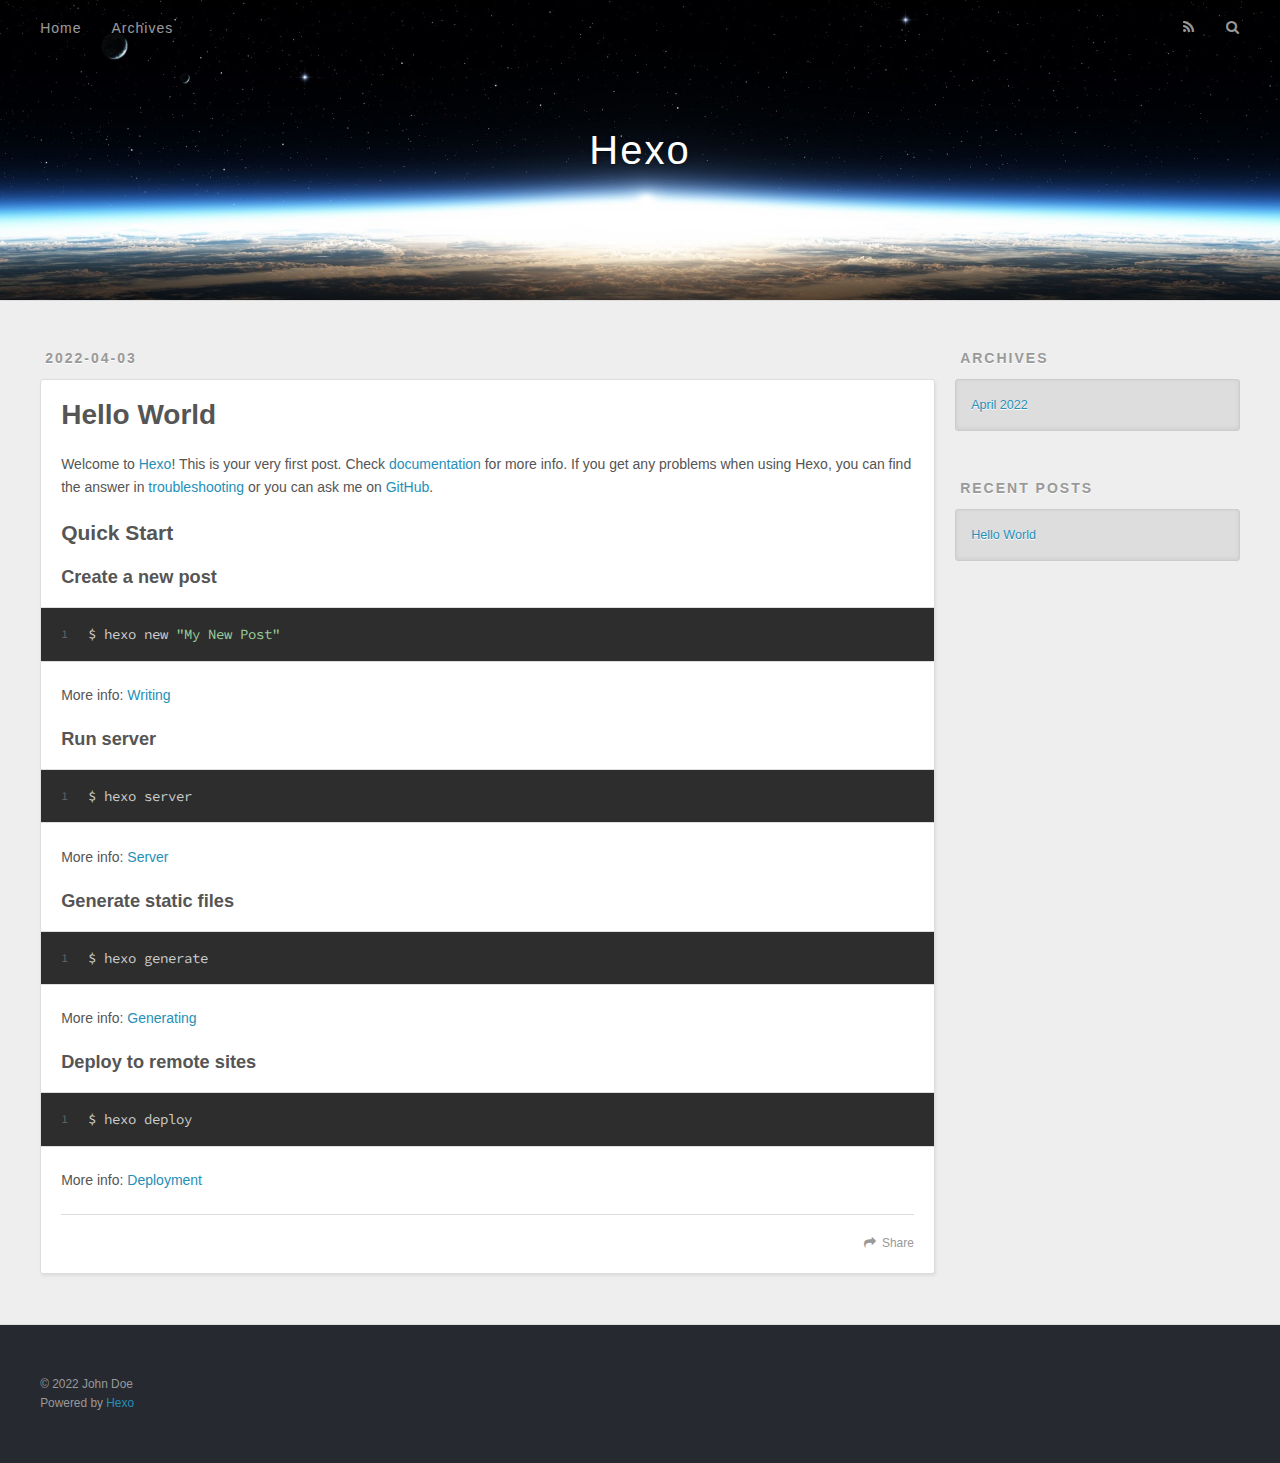
==== index.html @ bb1a07df "Site updated: 2022-04-03 10:36:34" ====
<!DOCTYPE html>
<html>
<head>
  <meta charset="utf-8">
  

  
  <title>Hexo</title>
  <meta name="viewport" content="width=device-width, initial-scale=1, maximum-scale=1">
  <meta property="og:type" content="website">
<meta property="og:title" content="Hexo">
<meta property="og:url" content="http://example.com/index.html">
<meta property="og:site_name" content="Hexo">
<meta property="og:locale" content="en_US">
<meta property="article:author" content="John Doe">
<meta name="twitter:card" content="summary">
  
    <link rel="alternate" href="/atom.xml" title="Hexo" type="application/atom+xml">
  
  
    <link rel="icon" href="/favicon.png">
  
  
    <link href="//fonts.googleapis.com/css?family=Source+Code+Pro" rel="stylesheet" type="text/css">
  
  
<link rel="stylesheet" href="/css/style.css">

<meta name="generator" content="Hexo 5.4.1"></head>

<body>
  <div id="container">
    <div id="wrap">
      <header id="header">
  <div id="banner"></div>
  <div id="header-outer" class="outer">
    <div id="header-title" class="inner">
      <h1 id="logo-wrap">
        <a href="/" id="logo">Hexo</a>
      </h1>
      
    </div>
    <div id="header-inner" class="inner">
      <nav id="main-nav">
        <a id="main-nav-toggle" class="nav-icon"></a>
        
          <a class="main-nav-link" href="/">Home</a>
        
          <a class="main-nav-link" href="/archives">Archives</a>
        
      </nav>
      <nav id="sub-nav">
        
          <a id="nav-rss-link" class="nav-icon" href="/atom.xml" title="RSS Feed"></a>
        
        <a id="nav-search-btn" class="nav-icon" title="Search"></a>
      </nav>
      <div id="search-form-wrap">
        <form action="//google.com/search" method="get" accept-charset="UTF-8" class="search-form"><input type="search" name="q" class="search-form-input" placeholder="Search"><button type="submit" class="search-form-submit">&#xF002;</button><input type="hidden" name="sitesearch" value="http://example.com"></form>
      </div>
    </div>
  </div>
</header>
      <div class="outer">
        <section id="main">
  
    <article id="post-hello-world" class="article article-type-post" itemscope itemprop="blogPost">
  <div class="article-meta">
    <a href="/2022/04/03/hello-world/" class="article-date">
  <time datetime="2022-04-03T02:11:01.741Z" itemprop="datePublished">2022-04-03</time>
</a>
    
  </div>
  <div class="article-inner">
    
    
      <header class="article-header">
        
  
    <h1 itemprop="name">
      <a class="article-title" href="/2022/04/03/hello-world/">Hello World</a>
    </h1>
  

      </header>
    
    <div class="article-entry" itemprop="articleBody">
      
        <p>Welcome to <a target="_blank" rel="noopener" href="https://hexo.io/">Hexo</a>! This is your very first post. Check <a target="_blank" rel="noopener" href="https://hexo.io/docs/">documentation</a> for more info. If you get any problems when using Hexo, you can find the answer in <a target="_blank" rel="noopener" href="https://hexo.io/docs/troubleshooting.html">troubleshooting</a> or you can ask me on <a target="_blank" rel="noopener" href="https://github.com/hexojs/hexo/issues">GitHub</a>.</p>
<h2 id="Quick-Start"><a href="#Quick-Start" class="headerlink" title="Quick Start"></a>Quick Start</h2><h3 id="Create-a-new-post"><a href="#Create-a-new-post" class="headerlink" title="Create a new post"></a>Create a new post</h3><figure class="highlight bash"><table><tr><td class="gutter"><pre><span class="line">1</span><br></pre></td><td class="code"><pre><span class="line">$ hexo new <span class="string">&quot;My New Post&quot;</span></span><br></pre></td></tr></table></figure>

<p>More info: <a target="_blank" rel="noopener" href="https://hexo.io/docs/writing.html">Writing</a></p>
<h3 id="Run-server"><a href="#Run-server" class="headerlink" title="Run server"></a>Run server</h3><figure class="highlight bash"><table><tr><td class="gutter"><pre><span class="line">1</span><br></pre></td><td class="code"><pre><span class="line">$ hexo server</span><br></pre></td></tr></table></figure>

<p>More info: <a target="_blank" rel="noopener" href="https://hexo.io/docs/server.html">Server</a></p>
<h3 id="Generate-static-files"><a href="#Generate-static-files" class="headerlink" title="Generate static files"></a>Generate static files</h3><figure class="highlight bash"><table><tr><td class="gutter"><pre><span class="line">1</span><br></pre></td><td class="code"><pre><span class="line">$ hexo generate</span><br></pre></td></tr></table></figure>

<p>More info: <a target="_blank" rel="noopener" href="https://hexo.io/docs/generating.html">Generating</a></p>
<h3 id="Deploy-to-remote-sites"><a href="#Deploy-to-remote-sites" class="headerlink" title="Deploy to remote sites"></a>Deploy to remote sites</h3><figure class="highlight bash"><table><tr><td class="gutter"><pre><span class="line">1</span><br></pre></td><td class="code"><pre><span class="line">$ hexo deploy</span><br></pre></td></tr></table></figure>

<p>More info: <a target="_blank" rel="noopener" href="https://hexo.io/docs/one-command-deployment.html">Deployment</a></p>

      
    </div>
    <footer class="article-footer">
      <a data-url="http://example.com/2022/04/03/hello-world/" data-id="cl1io9vym0000lwvn9120akyz" class="article-share-link">Share</a>
      
      
    </footer>
  </div>
  
</article>


  


</section>
        
          <aside id="sidebar">
  
    

  
    

  
    
  
    
  <div class="widget-wrap">
    <h3 class="widget-title">Archives</h3>
    <div class="widget">
      <ul class="archive-list"><li class="archive-list-item"><a class="archive-list-link" href="/archives/2022/04/">April 2022</a></li></ul>
    </div>
  </div>


  
    
  <div class="widget-wrap">
    <h3 class="widget-title">Recent Posts</h3>
    <div class="widget">
      <ul>
        
          <li>
            <a href="/2022/04/03/hello-world/">Hello World</a>
          </li>
        
      </ul>
    </div>
  </div>

  
</aside>
        
      </div>
      <footer id="footer">
  
  <div class="outer">
    <div id="footer-info" class="inner">
      &copy; 2022 John Doe<br>
      Powered by <a href="http://hexo.io/" target="_blank">Hexo</a>
    </div>
  </div>
</footer>
    </div>
    <nav id="mobile-nav">
  
    <a href="/" class="mobile-nav-link">Home</a>
  
    <a href="/archives" class="mobile-nav-link">Archives</a>
  
</nav>
    

<script src="//ajax.googleapis.com/ajax/libs/jquery/2.0.3/jquery.min.js"></script>


  
<link rel="stylesheet" href="/fancybox/jquery.fancybox.css">

  
<script src="/fancybox/jquery.fancybox.pack.js"></script>




<script src="/js/script.js"></script>




  </div>
</body>
</html>
---- css/style.css ----
body {
  width: 100%;
}
body:before,
body:after {
  content: "";
  display: table;
}
body:after {
  clear: both;
}
html,
body,
div,
span,
applet,
object,
iframe,
h1,
h2,
h3,
h4,
h5,
h6,
p,
blockquote,
pre,
a,
abbr,
acronym,
address,
big,
cite,
code,
del,
dfn,
em,
img,
ins,
kbd,
q,
s,
samp,
small,
strike,
strong,
sub,
sup,
tt,
var,
dl,
dt,
dd,
ol,
ul,
li,
fieldset,
form,
label,
legend,
table,
caption,
tbody,
tfoot,
thead,
tr,
th,
td {
  margin: 0;
  padding: 0;
  border: 0;
  outline: 0;
  font-weight: inherit;
  font-style: inherit;
  font-family: inherit;
  font-size: 100%;
  vertical-align: baseline;
}
body {
  line-height: 1;
  color: #000;
  background: #fff;
}
ol,
ul {
  list-style: none;
}
table {
  border-collapse: separate;
  border-spacing: 0;
  vertical-align: middle;
}
caption,
th,
td {
  text-align: left;
  font-weight: normal;
  vertical-align: middle;
}
a img {
  border: none;
}
input,
button {
  margin: 0;
  padding: 0;
}
input::-moz-focus-inner,
button::-moz-focus-inner {
  border: 0;
  padding: 0;
}
@font-face {
  font-family: FontAwesome;
  font-style: normal;
  font-weight: normal;
  src: url("fonts/fontawesome-webfont.eot?v=#4.0.3");
  src: url("fonts/fontawesome-webfont.eot?#iefix&v=#4.0.3") format("embedded-opentype"), url("fonts/fontawesome-webfont.woff?v=#4.0.3") format("woff"), url("fonts/fontawesome-webfont.ttf?v=#4.0.3") format("truetype"), url("fonts/fontawesome-webfont.svg#fontawesomeregular?v=#4.0.3") format("svg");
}
html,
body,
#container {
  height: 100%;
}
body {
  background: #eee;
  font: 14px -apple-system, BlinkMacSystemFont, "Segoe UI", "Roboto", "Oxygen", "Ubuntu", "Cantarell", "Fira Sans", "Droid Sans", "Helvetica Neue", sans-serif;
  -webkit-text-size-adjust: 100%;
}
.outer {
  max-width: 1220px;
  margin: 0 auto;
  padding: 0 20px;
}
.outer:before,
.outer:after {
  content: "";
  display: table;
}
.outer:after {
  clear: both;
}
.inner {
  display: inline;
  float: left;
  width: 98.33333333333333%;
  margin: 0 0.833333333333333%;
}
.left,
.alignleft {
  float: left;
}
.right,
.alignright {
  float: right;
}
.clear {
  clear: both;
}
#container {
  position: relative;
}
.mobile-nav-on {
  overflow: hidden;
}
#wrap {
  height: 100%;
  width: 100%;
  position: absolute;
  top: 0;
  left: 0;
  -webkit-transition: 0.2s ease-out;
  -moz-transition: 0.2s ease-out;
  -ms-transition: 0.2s ease-out;
  transition: 0.2s ease-out;
  z-index: 1;
  background: #eee;
}
.mobile-nav-on #wrap {
  left: 280px;
}
@media screen and (min-width: 768px) {
  #main {
    display: inline;
    float: left;
    width: 73.33333333333333%;
    margin: 0 0.833333333333333%;
  }
}
.article-date,
.article-category-link,
.archive-year,
.widget-title {
  text-decoration: none;
  text-transform: uppercase;
  letter-spacing: 2px;
  color: #999;
  margin-bottom: 1em;
  margin-left: 5px;
  line-height: 1em;
  text-shadow: 0 1px #fff;
  font-weight: bold;
}
.article-inner,
.archive-article-inner {
  background: #fff;
  -webkit-box-shadow: 1px 2px 3px #ddd;
  box-shadow: 1px 2px 3px #ddd;
  border: 1px solid #ddd;
  border-radius: 3px;
}
.article-entry h1,
.widget h1 {
  font-size: 2em;
}
.article-entry h2,
.widget h2 {
  font-size: 1.5em;
}
.article-entry h3,
.widget h3 {
  font-size: 1.3em;
}
.article-entry h4,
.widget h4 {
  font-size: 1.2em;
}
.article-entry h5,
.widget h5 {
  font-size: 1em;
}
.article-entry h6,
.widget h6 {
  font-size: 1em;
  color: #999;
}
.article-entry hr,
.widget hr {
  border: 1px dashed #ddd;
}
.article-entry strong,
.widget strong {
  font-weight: bold;
}
.article-entry em,
.widget em,
.article-entry cite,
.widget cite {
  font-style: italic;
}
.article-entry sup,
.widget sup,
.article-entry sub,
.widget sub {
  font-size: 0.75em;
  line-height: 0;
  position: relative;
  vertical-align: baseline;
}
.article-entry sup,
.widget sup {
  top: -0.5em;
}
.article-entry sub,
.widget sub {
  bottom: -0.2em;
}
.article-entry small,
.widget small {
  font-size: 0.85em;
}
.article-entry acronym,
.widget acronym,
.article-entry abbr,
.widget abbr {
  border-bottom: 1px dotted;
}
.article-entry ul,
.widget ul,
.article-entry ol,
.widget ol,
.article-entry dl,
.widget dl {
  margin: 0 20px;
  line-height: 1.6em;
}
.article-entry ul ul,
.widget ul ul,
.article-entry ol ul,
.widget ol ul,
.article-entry ul ol,
.widget ul ol,
.article-entry ol ol,
.widget ol ol {
  margin-top: 0;
  margin-bottom: 0;
}
.article-entry ul,
.widget ul {
  list-style: disc;
}
.article-entry ol,
.widget ol {
  list-style: decimal;
}
.article-entry dt,
.widget dt {
  font-weight: bold;
}
#header {
  height: 300px;
  position: relative;
  border-bottom: 1px solid #ddd;
}
#header:before,
#header:after {
  content: "";
  position: absolute;
  left: 0;
  right: 0;
  height: 40px;
}
#header:before {
  top: 0;
  background: -webkit-linear-gradient(rgba(0,0,0,0.2), transparent);
  background: -moz-linear-gradient(rgba(0,0,0,0.2), transparent);
  background: -ms-linear-gradient(rgba(0,0,0,0.2), transparent);
  background: linear-gradient(rgba(0,0,0,0.2), transparent);
}
#header:after {
  bottom: 0;
  background: -webkit-linear-gradient(transparent, rgba(0,0,0,0.2));
  background: -moz-linear-gradient(transparent, rgba(0,0,0,0.2));
  background: -ms-linear-gradient(transparent, rgba(0,0,0,0.2));
  background: linear-gradient(transparent, rgba(0,0,0,0.2));
}
#header-outer {
  height: 100%;
  position: relative;
}
#header-inner {
  position: relative;
  overflow: hidden;
}
#banner {
  position: absolute;
  top: 0;
  left: 0;
  width: 100%;
  height: 100%;
  background: url("images/banner.jpg") center #000;
  -webkit-background-size: cover;
  -moz-background-size: cover;
  background-size: cover;
  z-index: -1;
}
#header-title {
  text-align: center;
  height: 40px;
  position: absolute;
  top: 50%;
  left: 0;
  margin-top: -20px;
}
#logo,
#subtitle {
  text-decoration: none;
  color: #fff;
  font-weight: 300;
  text-shadow: 0 1px 4px rgba(0,0,0,0.3);
}
#logo {
  font-size: 40px;
  line-height: 40px;
  letter-spacing: 2px;
}
#subtitle {
  font-size: 16px;
  line-height: 16px;
  letter-spacing: 1px;
}
#subtitle-wrap {
  margin-top: 16px;
}
#main-nav {
  float: left;
  margin-left: -15px;
}
.nav-icon,
.main-nav-link {
  float: left;
  color: #fff;
  opacity: 0.6;
  text-decoration: none;
  text-shadow: 0 1px rgba(0,0,0,0.2);
  -webkit-transition: opacity 0.2s;
  -moz-transition: opacity 0.2s;
  -ms-transition: opacity 0.2s;
  transition: opacity 0.2s;
  display: block;
  padding: 20px 15px;
}
.nav-icon:hover,
.main-nav-link:hover {
  opacity: 1;
}
.nav-icon {
  font-family: FontAwesome;
  text-align: center;
  font-size: 14px;
  width: 14px;
  height: 14px;
  padding: 20px 15px;
  position: relative;
  cursor: pointer;
}
.main-nav-link {
  font-weight: 300;
  letter-spacing: 1px;
}
@media screen and (max-width: 479px) {
  .main-nav-link {
    display: none;
  }
}
#main-nav-toggle {
  display: none;
}
#main-nav-toggle:before {
  content: "\f0c9";
}
@media screen and (max-width: 479px) {
  #main-nav-toggle {
    display: block;
  }
}
#sub-nav {
  float: right;
  margin-right: -15px;
}
#nav-rss-link:before {
  content: "\f09e";
}
#nav-search-btn:before {
  content: "\f002";
}
#search-form-wrap {
  position: absolute;
  top: 15px;
  width: 150px;
  height: 30px;
  right: -150px;
  opacity: 0;
  -webkit-transition: 0.2s ease-out;
  -moz-transition: 0.2s ease-out;
  -ms-transition: 0.2s ease-out;
  transition: 0.2s ease-out;
}
#search-form-wrap.on {
  opacity: 1;
  right: 0;
}
@media screen and (max-width: 479px) {
  #search-form-wrap {
    width: 100%;
    right: -100%;
  }
}
.search-form {
  position: absolute;
  top: 0;
  left: 0;
  right: 0;
  background: #fff;
  padding: 5px 15px;
  border-radius: 15px;
  -webkit-box-shadow: 0 0 10px rgba(0,0,0,0.3);
  box-shadow: 0 0 10px rgba(0,0,0,0.3);
}
.search-form-input {
  border: none;
  background: none;
  color: #555;
  width: 100%;
  font: 13px -apple-system, BlinkMacSystemFont, "Segoe UI", "Roboto", "Oxygen", "Ubuntu", "Cantarell", "Fira Sans", "Droid Sans", "Helvetica Neue", sans-serif;
  outline: none;
}
.search-form-input::-webkit-search-results-decoration,
.search-form-input::-webkit-search-cancel-button {
  -webkit-appearance: none;
}
.search-form-submit {
  position: absolute;
  top: 50%;
  right: 10px;
  margin-top: -7px;
  font: 13px FontAwesome;
  border: none;
  background: none;
  color: #bbb;
  cursor: pointer;
}
.search-form-submit:hover,
.search-form-submit:focus {
  color: #777;
}
.article {
  margin: 50px 0;
}
.article-inner {
  overflow: hidden;
}
.article-meta:before,
.article-meta:after {
  content: "";
  display: table;
}
.article-meta:after {
  clear: both;
}
.article-date {
  float: left;
}
.article-category {
  float: left;
  line-height: 1em;
  color: #ccc;
  text-shadow: 0 1px #fff;
  margin-left: 8px;
}
.article-category:before {
  content: "\2022";
}
.article-category-link {
  margin: 0 12px 1em;
}
.article-header {
  padding: 20px 20px 0;
}
.article-title {
  text-decoration: none;
  font-size: 2em;
  font-weight: bold;
  color: #555;
  line-height: 1.1em;
  -webkit-transition: color 0.2s;
  -moz-transition: color 0.2s;
  -ms-transition: color 0.2s;
  transition: color 0.2s;
}
a.article-title:hover {
  color: #258fb8;
}
.article-entry {
  color: #555;
  padding: 0 20px;
}
.article-entry:before,
.article-entry:after {
  content: "";
  display: table;
}
.article-entry:after {
  clear: both;
}
.article-entry p,
.article-entry table {
  line-height: 1.6em;
  margin: 1.6em 0;
}
.article-entry h1,
.article-entry h2,
.article-entry h3,
.article-entry h4,
.article-entry h5,
.article-entry h6 {
  font-weight: bold;
}
.article-entry h1,
.article-entry h2,
.article-entry h3,
.article-entry h4,
.article-entry h5,
.article-entry h6 {
  line-height: 1.1em;
  margin: 1.1em 0;
}
.article-entry a {
  color: #258fb8;
  text-decoration: none;
}
.article-entry a:hover {
  text-decoration: underline;
}
.article-entry ul,
.article-entry ol,
.article-entry dl {
  margin-top: 1.6em;
  margin-bottom: 1.6em;
}
.article-entry img,
.article-entry video {
  max-width: 100%;
  height: auto;
  display: block;
  margin: auto;
}
.article-entry iframe {
  border: none;
}
.article-entry table {
  width: 100%;
  border-collapse: collapse;
  border-spacing: 0;
}
.article-entry th {
  font-weight: bold;
  border-bottom: 3px solid #ddd;
  padding-bottom: 0.5em;
}
.article-entry td {
  border-bottom: 1px solid #ddd;
  padding: 10px 0;
}
.article-entry blockquote {
  font-family: Georgia, "Times New Roman", serif;
  font-size: 1.4em;
  margin: 1.6em 20px;
  text-align: center;
}
.article-entry blockquote footer {
  font-size: 14px;
  margin: 1.6em 0;
  font-family: -apple-system, BlinkMacSystemFont, "Segoe UI", "Roboto", "Oxygen", "Ubuntu", "Cantarell", "Fira Sans", "Droid Sans", "Helvetica Neue", sans-serif;
}
.article-entry blockquote footer cite:before {
  content: "—";
  padding: 0 0.5em;
}
.article-entry .pullquote {
  text-align: left;
  width: 45%;
  margin: 0;
}
.article-entry .pullquote.left {
  margin-left: 0.5em;
  margin-right: 1em;
}
.article-entry .pullquote.right {
  margin-right: 0.5em;
  margin-left: 1em;
}
.article-entry .caption {
  color: #999;
  display: block;
  font-size: 0.9em;
  margin-top: 0.5em;
  position: relative;
  text-align: center;
}
.article-entry .video-container {
  position: relative;
  padding-top: 56.25%;
  height: 0;
  overflow: hidden;
}
.article-entry .video-container iframe,
.article-entry .video-container object,
.article-entry .video-container embed {
  position: absolute;
  top: 0;
  left: 0;
  width: 100%;
  height: 100%;
  margin-top: 0;
}
.article-more-link a {
  display: inline-block;
  line-height: 1em;
  padding: 6px 15px;
  border-radius: 15px;
  background: #eee;
  color: #999;
  text-shadow: 0 1px #fff;
  text-decoration: none;
}
.article-more-link a:hover {
  background: #258fb8;
  color: #fff;
  text-decoration: none;
  text-shadow: 0 1px #1e7293;
}
.article-footer {
  font-size: 0.85em;
  line-height: 1.6em;
  border-top: 1px solid #ddd;
  padding-top: 1.6em;
  margin: 0 20px 20px;
}
.article-footer:before,
.article-footer:after {
  content: "";
  display: table;
}
.article-footer:after {
  clear: both;
}
.article-footer a {
  color: #999;
  text-decoration: none;
}
.article-footer a:hover {
  color: #555;
}
.article-tag-list-item {
  float: left;
  margin-right: 10px;
}
.article-tag-list-link:before {
  content: "#";
}
.article-comment-link {
  float: right;
}
.article-comment-link:before {
  content: "\f075";
  font-family: FontAwesome;
  padding-right: 8px;
}
.article-share-link {
  cursor: pointer;
  float: right;
  margin-left: 20px;
}
.article-share-link:before {
  content: "\f064";
  font-family: FontAwesome;
  padding-right: 6px;
}
#article-nav {
  position: relative;
}
#article-nav:before,
#article-nav:after {
  content: "";
  display: table;
}
#article-nav:after {
  clear: both;
}
@media screen and (min-width: 768px) {
  #article-nav {
    margin: 50px 0;
  }
  #article-nav:before {
    width: 8px;
    height: 8px;
    position: absolute;
    top: 50%;
    left: 50%;
    margin-top: -4px;
    margin-left: -4px;
    content: "";
    border-radius: 50%;
    background: #ddd;
    -webkit-box-shadow: 0 1px 2px #fff;
    box-shadow: 0 1px 2px #fff;
  }
}
.article-nav-link-wrap {
  text-decoration: none;
  text-shadow: 0 1px #fff;
  color: #999;
  -webkit-box-sizing: border-box;
  -moz-box-sizing: border-box;
  box-sizing: border-box;
  margin-top: 50px;
  text-align: center;
  display: block;
}
.article-nav-link-wrap:hover {
  color: #555;
}
@media screen and (min-width: 768px) {
  .article-nav-link-wrap {
    width: 50%;
    margin-top: 0;
  }
}
@media screen and (min-width: 768px) {
  #article-nav-newer {
    float: left;
    text-align: right;
    padding-right: 20px;
  }
}
@media screen and (min-width: 768px) {
  #article-nav-older {
    float: right;
    text-align: left;
    padding-left: 20px;
  }
}
.article-nav-caption {
  text-transform: uppercase;
  letter-spacing: 2px;
  color: #ddd;
  line-height: 1em;
  font-weight: bold;
}
#article-nav-newer .article-nav-caption {
  margin-right: -2px;
}
.article-nav-title {
  font-size: 0.85em;
  line-height: 1.6em;
  margin-top: 0.5em;
}
.article-share-box {
  position: absolute;
  display: none;
  background: #fff;
  -webkit-box-shadow: 1px 2px 10px rgba(0,0,0,0.2);
  box-shadow: 1px 2px 10px rgba(0,0,0,0.2);
  border-radius: 3px;
  margin-left: -145px;
  overflow: hidden;
  z-index: 1;
}
.article-share-box.on {
  display: block;
}
.article-share-input {
  width: 100%;
  background: none;
  -webkit-box-sizing: border-box;
  -moz-box-sizing: border-box;
  box-sizing: border-box;
  font: 14px -apple-system, BlinkMacSystemFont, "Segoe UI", "Roboto", "Oxygen", "Ubuntu", "Cantarell", "Fira Sans", "Droid Sans", "Helvetica Neue", sans-serif;
  padding: 0 15px;
  color: #555;
  outline: none;
  border: 1px solid #ddd;
  border-radius: 3px 3px 0 0;
  height: 36px;
  line-height: 36px;
}
.article-share-links {
  background: #eee;
}
.article-share-links:before,
.article-share-links:after {
  content: "";
  display: table;
}
.article-share-links:after {
  clear: both;
}
.article-share-twitter,
.article-share-facebook,
.article-share-pinterest,
.article-share-google {
  width: 50px;
  height: 36px;
  display: block;
  float: left;
  position: relative;
  color: #999;
  text-shadow: 0 1px #fff;
}
.article-share-twitter:before,
.article-share-facebook:before,
.article-share-pinterest:before,
.article-share-google:before {
  font-size: 20px;
  font-family: FontAwesome;
  width: 20px;
  height: 20px;
  position: absolute;
  top: 50%;
  left: 50%;
  margin-top: -10px;
  margin-left: -10px;
  text-align: center;
}
.article-share-twitter:hover,
.article-share-facebook:hover,
.article-share-pinterest:hover,
.article-share-google:hover {
  color: #fff;
}
.article-share-twitter:before {
  content: "\f099";
}
.article-share-twitter:hover {
  background: #00aced;
  text-shadow: 0 1px #008abe;
}
.article-share-facebook:before {
  content: "\f09a";
}
.article-share-facebook:hover {
  background: #3b5998;
  text-shadow: 0 1px #2f477a;
}
.article-share-pinterest:before {
  content: "\f0d2";
}
.article-share-pinterest:hover {
  background: #cb2027;
  text-shadow: 0 1px #a21a1f;
}
.article-share-google:before {
  content: "\f0d5";
}
.article-share-google:hover {
  background: #dd4b39;
  text-shadow: 0 1px #be3221;
}
.article-gallery {
  background: #000;
  position: relative;
}
.article-gallery-photos {
  position: relative;
  overflow: hidden;
}
.article-gallery-img {
  display: none;
  max-width: 100%;
}
.article-gallery-img:first-child {
  display: block;
}
.article-gallery-img.loaded {
  position: absolute;
  display: block;
}
.article-gallery-img img {
  display: block;
  max-width: 100%;
  margin: 0 auto;
}
#comments {
  background: #fff;
  -webkit-box-shadow: 1px 2px 3px #ddd;
  box-shadow: 1px 2px 3px #ddd;
  padding: 20px;
  border: 1px solid #ddd;
  border-radius: 3px;
  margin: 50px 0;
}
#comments a {
  color: #258fb8;
}
.archives-wrap {
  margin: 50px 0;
}
.archives:before,
.archives:after {
  content: "";
  display: table;
}
.archives:after {
  clear: both;
}
.archive-year-wrap {
  margin-bottom: 1em;
}
.archives {
  -webkit-column-gap: 10px;
  -moz-column-gap: 10px;
  column-gap: 10px;
}
@media screen and (min-width: 480px) and (max-width: 767px) {
  .archives {
    -webkit-column-count: 2;
    -moz-column-count: 2;
    column-count: 2;
  }
}
@media screen and (min-width: 768px) {
  .archives {
    -webkit-column-count: 3;
    -moz-column-count: 3;
    column-count: 3;
  }
}
.archive-article {
  -webkit-column-break-inside: avoid;
  page-break-inside: avoid;
  overflow: hidden;
  break-inside: avoid-column;
}
.archive-article-inner {
  padding: 10px;
  margin-bottom: 15px;
}
.archive-article-title {
  text-decoration: none;
  font-weight: bold;
  color: #555;
  -webkit-transition: color 0.2s;
  -moz-transition: color 0.2s;
  -ms-transition: color 0.2s;
  transition: color 0.2s;
  line-height: 1.6em;
}
.archive-article-title:hover {
  color: #258fb8;
}
.archive-article-footer {
  margin-top: 1em;
}
.archive-article-date {
  color: #999;
  text-decoration: none;
  font-size: 0.85em;
  line-height: 1em;
  margin-bottom: 0.5em;
  display: block;
}
#page-nav {
  margin: 50px auto;
  background: #fff;
  -webkit-box-shadow: 1px 2px 3px #ddd;
  box-shadow: 1px 2px 3px #ddd;
  border: 1px solid #ddd;
  border-radius: 3px;
  text-align: center;
  color: #999;
  overflow: hidden;
}
#page-nav:before,
#page-nav:after {
  content: "";
  display: table;
}
#page-nav:after {
  clear: both;
}
#page-nav a,
#page-nav span {
  padding: 10px 20px;
  line-height: 1;
  height: 2ex;
}
#page-nav a {
  color: #999;
  text-decoration: none;
}
#page-nav a:hover {
  background: #999;
  color: #fff;
}
#page-nav .prev {
  float: left;
}
#page-nav .next {
  float: right;
}
#page-nav .page-number {
  display: inline-block;
}
@media screen and (max-width: 479px) {
  #page-nav .page-number {
    display: none;
  }
}
#page-nav .current {
  color: #555;
  font-weight: bold;
}
#page-nav .space {
  color: #ddd;
}
#footer {
  background: #262a30;
  padding: 50px 0;
  border-top: 1px solid #ddd;
  color: #999;
}
#footer a {
  color: #258fb8;
  text-decoration: none;
}
#footer a:hover {
  text-decoration: underline;
}
#footer-info {
  line-height: 1.6em;
  font-size: 0.85em;
}
.article-entry pre,
.article-entry .highlight {
  background: #2d2d2d;
  margin: 0 -20px;
  padding: 15px 20px;
  border-style: solid;
  border-color: #ddd;
  border-width: 1px 0;
  overflow: auto;
  color: #ccc;
  line-height: 22.400000000000002px;
}
.article-entry .highlight .gutter pre,
.article-entry .gist .gist-file .gist-data .line-numbers {
  color: #666;
  font-size: 0.85em;
}
.article-entry pre,
.article-entry code {
  font-family: "Source Code Pro", Consolas, Monaco, Menlo, Consolas, monospace;
}
.article-entry code {
  background: #eee;
  text-shadow: 0 1px #fff;
  padding: 0 0.3em;
}
.article-entry pre code {
  background: none;
  text-shadow: none;
  padding: 0;
}
.article-entry .highlight pre {
  border: none;
  margin: 0;
  padding: 0;
}
.article-entry .highlight table {
  margin: 0;
  width: auto;
}
.article-entry .highlight td {
  border: none;
  padding: 0;
}
.article-entry .highlight figcaption {
  font-size: 0.85em;
  color: #999;
  line-height: 1em;
  margin-bottom: 1em;
}
.article-entry .highlight figcaption:before,
.article-entry .highlight figcaption:after {
  content: "";
  display: table;
}
.article-entry .highlight figcaption:after {
  clear: both;
}
.article-entry .highlight figcaption a {
  float: right;
}
.article-entry .highlight .gutter pre {
  text-align: right;
  padding-right: 20px;
}
.article-entry .highlight .line {
  height: 22.400000000000002px;
}
.article-entry .highlight .line.marked {
  background: #515151;
}
.article-entry .gist {
  margin: 0 -20px;
  border-style: solid;
  border-color: #ddd;
  border-width: 1px 0;
  background: #2d2d2d;
  padding: 15px 20px 15px 0;
}
.article-entry .gist .gist-file {
  border: none;
  font-family: "Source Code Pro", Consolas, Monaco, Menlo, Consolas, monospace;
  margin: 0;
}
.article-entry .gist .gist-file .gist-data {
  background: none;
  border: none;
}
.article-entry .gist .gist-file .gist-data .line-numbers {
  background: none;
  border: none;
  padding: 0 20px 0 0;
}
.article-entry .gist .gist-file .gist-data .line-data {
  padding: 0 !important;
}
.article-entry .gist .gist-file .highlight {
  margin: 0;
  padding: 0;
  border: none;
}
.article-entry .gist .gist-file .gist-meta {
  background: #2d2d2d;
  color: #999;
  font: 0.85em -apple-system, BlinkMacSystemFont, "Segoe UI", "Roboto", "Oxygen", "Ubuntu", "Cantarell", "Fira Sans", "Droid Sans", "Helvetica Neue", sans-serif;
  text-shadow: 0 0;
  padding: 0;
  margin-top: 1em;
  margin-left: 20px;
}
.article-entry .gist .gist-file .gist-meta a {
  color: #258fb8;
  font-weight: normal;
}
.article-entry .gist .gist-file .gist-meta a:hover {
  text-decoration: underline;
}
pre .comment,
pre .title {
  color: #999;
}
pre .variable,
pre .attribute,
pre .tag,
pre .regexp,
pre .ruby .constant,
pre .xml .tag .title,
pre .xml .pi,
pre .xml .doctype,
pre .html .doctype,
pre .css .id,
pre .css .class,
pre .css .pseudo {
  color: #f2777a;
}
pre .number,
pre .preprocessor,
pre .built_in,
pre .literal,
pre .params,
pre .constant {
  color: #f99157;
}
pre .class,
pre .ruby .class .title,
pre .css .rules .attribute {
  color: #9c9;
}
pre .string,
pre .value,
pre .inheritance,
pre .header,
pre .ruby .symbol,
pre .xml .cdata {
  color: #9c9;
}
pre .css .hexcolor {
  color: #6cc;
}
pre .function,
pre .python .decorator,
pre .python .title,
pre .ruby .function .title,
pre .ruby .title .keyword,
pre .perl .sub,
pre .javascript .title,
pre .coffeescript .title {
  color: #69c;
}
pre .keyword,
pre .javascript .function {
  color: #c9c;
}
@media screen and (max-width: 479px) {
  #mobile-nav {
    position: absolute;
    top: 0;
    left: 0;
    width: 280px;
    height: 100%;
    background: #191919;
    border-right: 1px solid #fff;
  }
}
@media screen and (max-width: 479px) {
  .mobile-nav-link {
    display: block;
    color: #999;
    text-decoration: none;
    padding: 15px 20px;
    font-weight: bold;
  }
  .mobile-nav-link:hover {
    color: #fff;
  }
}
@media screen and (min-width: 768px) {
  #sidebar {
    display: inline;
    float: left;
    width: 23.333333333333332%;
    margin: 0 0.833333333333333%;
  }
}
.widget-wrap {
  margin: 50px 0;
}
.widget {
  color: #777;
  text-shadow: 0 1px #fff;
  background: #ddd;
  -webkit-box-shadow: 0 -1px 4px #ccc inset;
  box-shadow: 0 -1px 4px #ccc inset;
  border: 1px solid #ccc;
  padding: 15px;
  border-radius: 3px;
}
.widget a {
  color: #258fb8;
  text-decoration: none;
}
.widget a:hover {
  text-decoration: underline;
}
.widget ul ul,
.widget ol ul,
.widget dl ul,
.widget ul ol,
.widget ol ol,
.widget dl ol,
.widget ul dl,
.widget ol dl,
.widget dl dl {
  margin-left: 15px;
  list-style: disc;
}
.widget {
  line-height: 1.6em;
  word-wrap: break-word;
  font-size: 0.9em;
}
.widget ul,
.widget ol {
  list-style: none;
  margin: 0;
}
.widget ul ul,
.widget ol ul,
.widget ul ol,
.widget ol ol {
  margin: 0 20px;
}
.widget ul ul,
.widget ol ul {
  list-style: disc;
}
.widget ul ol,
.widget ol ol {
  list-style: decimal;
}
.category-list-count,
.tag-list-count,
.archive-list-count {
  padding-left: 5px;
  color: #999;
  font-size: 0.85em;
}
.category-list-count:before,
.tag-list-count:before,
.archive-list-count:before {
  content: "(";
}
.category-list-count:after,
.tag-list-count:after,
.archive-list-count:after {
  content: ")";
}
.tagcloud a {
  margin-right: 5px;
  display: inline-block;
}
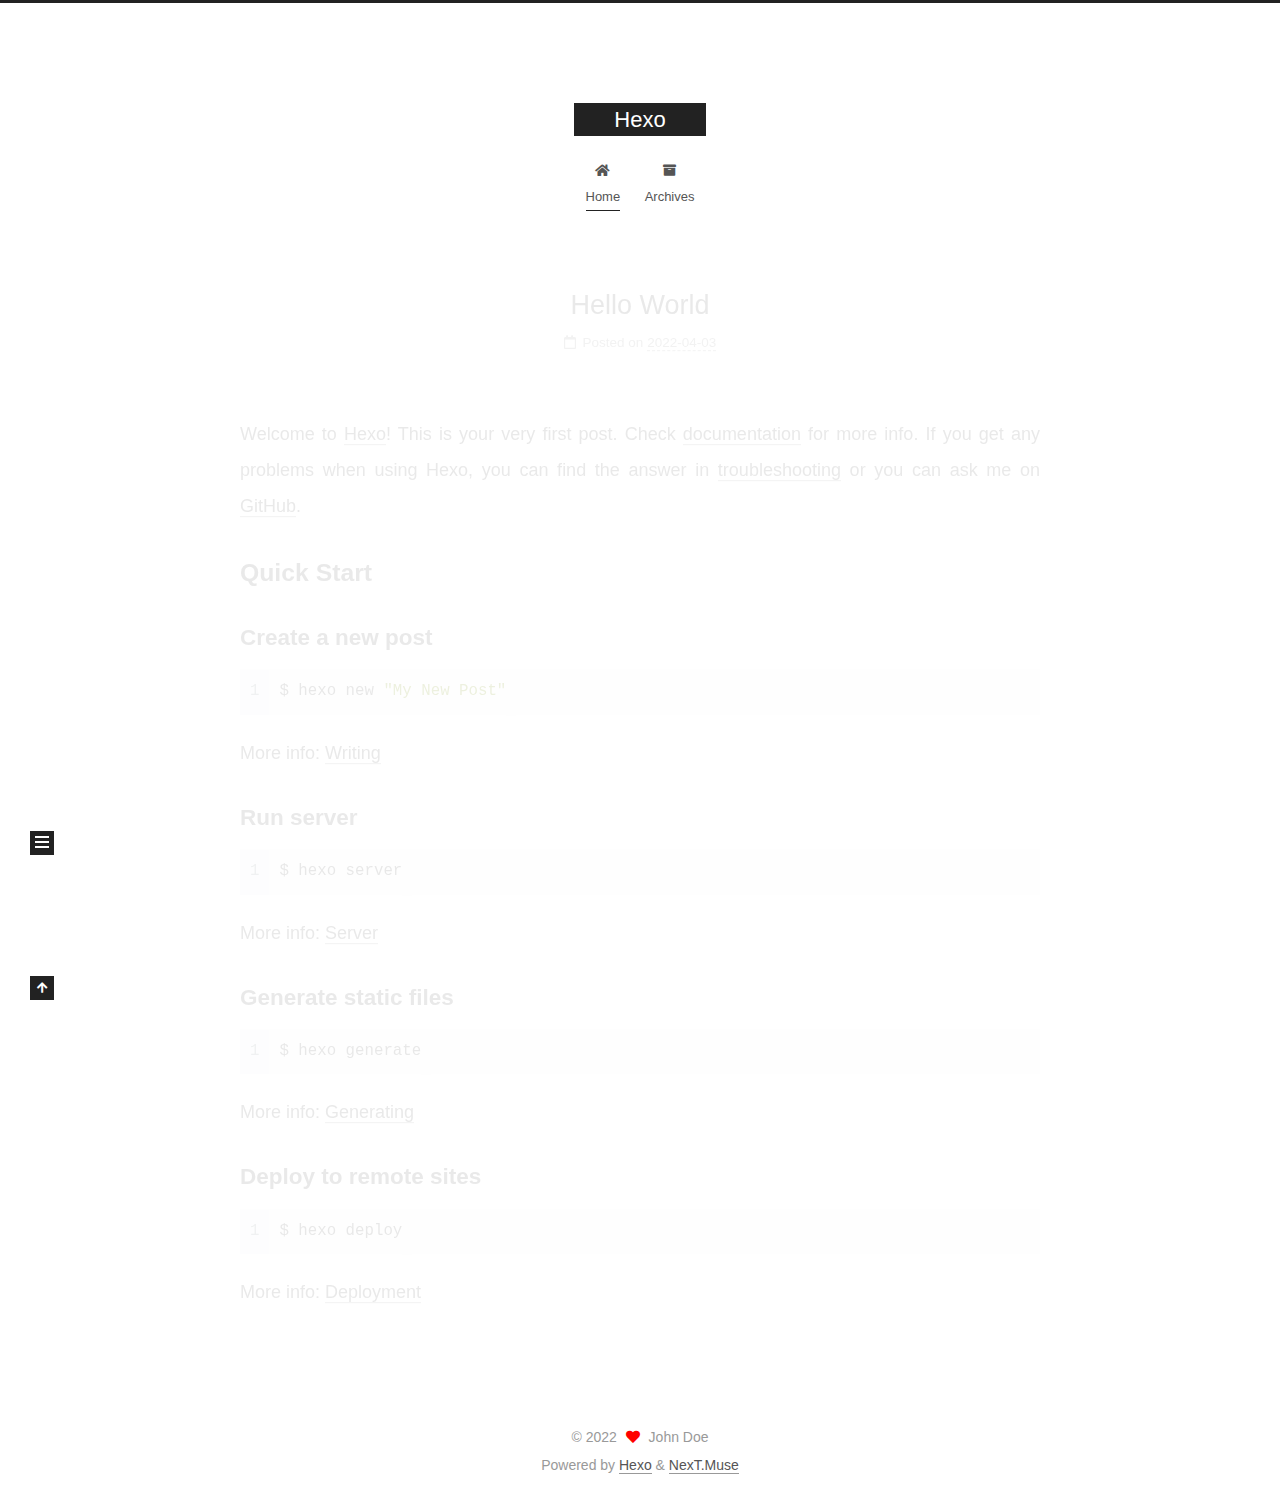
==== commit bf67bc45: "Site updated: 2022-04-03 11:44:49" ====
--- a/index.html
+++ b/index.html
@@ -1,196 +1,370 @@
 <!DOCTYPE html>
-<html>
+<html lang="cn">
 <head>
-  <meta charset="utf-8">
-  
-
-  
-  <title>Hexo</title>
-  <meta name="viewport" content="width=device-width, initial-scale=1, maximum-scale=1">
+  <meta charset="UTF-8">
+<meta name="viewport" content="width=device-width, initial-scale=1, maximum-scale=2">
+<meta name="theme-color" content="#222">
+<meta name="generator" content="Hexo 5.4.1">
+  <link rel="apple-touch-icon" sizes="180x180" href="/images/apple-touch-icon-next.png">
+  <link rel="icon" type="image/png" sizes="32x32" href="/images/favicon-32x32-next.png">
+  <link rel="icon" type="image/png" sizes="16x16" href="/images/favicon-16x16-next.png">
+  <link rel="mask-icon" href="/images/logo.svg" color="#222">
+
+<link rel="stylesheet" href="/css/main.css">
+
+
+<link rel="stylesheet" href="/lib/font-awesome/css/all.min.css">
+
+<script id="hexo-configurations">
+    var NexT = window.NexT || {};
+    var CONFIG = {"hostname":"example.com","root":"/","scheme":"Muse","version":"7.8.0","exturl":false,"sidebar":{"position":"left","display":"post","padding":18,"offset":12,"onmobile":false},"copycode":{"enable":false,"show_result":false,"style":null},"back2top":{"enable":true,"sidebar":false,"scrollpercent":false},"bookmark":{"enable":false,"color":"#222","save":"auto"},"fancybox":false,"mediumzoom":false,"lazyload":false,"pangu":false,"comments":{"style":"tabs","active":null,"storage":true,"lazyload":false,"nav":null},"algolia":{"hits":{"per_page":10},"labels":{"input_placeholder":"Search for Posts","hits_empty":"We didn't find any results for the search: ${query}","hits_stats":"${hits} results found in ${time} ms"}},"localsearch":{"enable":false,"trigger":"auto","top_n_per_article":1,"unescape":false,"preload":false},"motion":{"enable":true,"async":false,"transition":{"post_block":"fadeIn","post_header":"slideDownIn","post_body":"slideDownIn","coll_header":"slideLeftIn","sidebar":"slideUpIn"}}};
+  </script>
+
   <meta property="og:type" content="website">
 <meta property="og:title" content="Hexo">
 <meta property="og:url" content="http://example.com/index.html">
 <meta property="og:site_name" content="Hexo">
-<meta property="og:locale" content="en_US">
+<meta property="og:locale">
 <meta property="article:author" content="John Doe">
 <meta name="twitter:card" content="summary">
-  
-    <link rel="alternate" href="/atom.xml" title="Hexo" type="application/atom+xml">
-  
-  
-    <link rel="icon" href="/favicon.png">
-  
-  
-    <link href="//fonts.googleapis.com/css?family=Source+Code+Pro" rel="stylesheet" type="text/css">
-  
-  
-<link rel="stylesheet" href="/css/style.css">
-
-<meta name="generator" content="Hexo 5.4.1"></head>
-
-<body>
-  <div id="container">
-    <div id="wrap">
-      <header id="header">
-  <div id="banner"></div>
-  <div id="header-outer" class="outer">
-    <div id="header-title" class="inner">
-      <h1 id="logo-wrap">
-        <a href="/" id="logo">Hexo</a>
-      </h1>
+
+<link rel="canonical" href="http://example.com/">
+
+
+<script id="page-configurations">
+  // https://hexo.io/docs/variables.html
+  CONFIG.page = {
+    sidebar: "",
+    isHome : true,
+    isPost : false,
+    lang   : 'cn'
+  };
+</script>
+
+  <title>Hexo</title>
+  
+
+
+
+
+
+
+  <noscript>
+  <style>
+  .use-motion .brand,
+  .use-motion .menu-item,
+  .sidebar-inner,
+  .use-motion .post-block,
+  .use-motion .pagination,
+  .use-motion .comments,
+  .use-motion .post-header,
+  .use-motion .post-body,
+  .use-motion .collection-header { opacity: initial; }
+
+  .use-motion .site-title,
+  .use-motion .site-subtitle {
+    opacity: initial;
+    top: initial;
+  }
+
+  .use-motion .logo-line-before i { left: initial; }
+  .use-motion .logo-line-after i { right: initial; }
+  </style>
+</noscript>
+
+</head>
+
+<body itemscope itemtype="http://schema.org/WebPage">
+  <div class="container use-motion">
+    <div class="headband"></div>
+
+    <header class="header" itemscope itemtype="http://schema.org/WPHeader">
+      <div class="header-inner"><div class="site-brand-container">
+  <div class="site-nav-toggle">
+    <div class="toggle" aria-label="Toggle navigation bar">
+      <span class="toggle-line toggle-line-first"></span>
+      <span class="toggle-line toggle-line-middle"></span>
+      <span class="toggle-line toggle-line-last"></span>
+    </div>
+  </div>
+
+  <div class="site-meta">
+
+    <a href="/" class="brand" rel="start">
+      <span class="logo-line-before"><i></i></span>
+      <h1 class="site-title">Hexo</h1>
+      <span class="logo-line-after"><i></i></span>
+    </a>
+  </div>
+
+  <div class="site-nav-right">
+    <div class="toggle popup-trigger">
+    </div>
+  </div>
+</div>
+
+
+
+
+<nav class="site-nav">
+  <ul id="menu" class="main-menu menu">
+        <li class="menu-item menu-item-home">
+
+    <a href="/" rel="section"><i class="fa fa-home fa-fw"></i>Home</a>
+
+  </li>
+        <li class="menu-item menu-item-archives">
+
+    <a href="/archives/" rel="section"><i class="fa fa-archive fa-fw"></i>Archives</a>
+
+  </li>
+  </ul>
+</nav>
+
+
+
+
+</div>
+    </header>
+
+    
+  <div class="back-to-top">
+    <i class="fa fa-arrow-up"></i>
+    <span>0%</span>
+  </div>
+
+
+    <main class="main">
+      <div class="main-inner">
+        <div class="content-wrap">
+          
+
+          <div class="content index posts-expand">
+            
+      
+  
+  
+  <article itemscope itemtype="http://schema.org/Article" class="post-block" lang="cn">
+    <link itemprop="mainEntityOfPage" href="http://example.com/2022/04/03/hello-world/">
+
+    <span hidden itemprop="author" itemscope itemtype="http://schema.org/Person">
+      <meta itemprop="image" content="/images/avatar.gif">
+      <meta itemprop="name" content="John Doe">
+      <meta itemprop="description" content="">
+    </span>
+
+    <span hidden itemprop="publisher" itemscope itemtype="http://schema.org/Organization">
+      <meta itemprop="name" content="Hexo">
+    </span>
+      <header class="post-header">
+        <h2 class="post-title" itemprop="name headline">
+          
+            <a href="/2022/04/03/hello-world/" class="post-title-link" itemprop="url">Hello World</a>
+        </h2>
+
+        <div class="post-meta">
+            <span class="post-meta-item">
+              <span class="post-meta-item-icon">
+                <i class="far fa-calendar"></i>
+              </span>
+              <span class="post-meta-item-text">Posted on</span>
+              
+
+              <time title="Created: 2022-04-03 10:11:01 / Modified: 10:10:34" itemprop="dateCreated datePublished" datetime="2022-04-03T10:11:01+08:00">2022-04-03</time>
+            </span>
+
+          
+
+        </div>
+      </header>
+
+    
+    
+    
+    <div class="post-body" itemprop="articleBody">
+
+      
+          <p>Welcome to <a target="_blank" rel="noopener" href="https://hexo.io/">Hexo</a>! This is your very first post. Check <a target="_blank" rel="noopener" href="https://hexo.io/docs/">documentation</a> for more info. If you get any problems when using Hexo, you can find the answer in <a target="_blank" rel="noopener" href="https://hexo.io/docs/troubleshooting.html">troubleshooting</a> or you can ask me on <a target="_blank" rel="noopener" href="https://github.com/hexojs/hexo/issues">GitHub</a>.</p>
+<h2 id="Quick-Start"><a href="#Quick-Start" class="headerlink" title="Quick Start"></a>Quick Start</h2><h3 id="Create-a-new-post"><a href="#Create-a-new-post" class="headerlink" title="Create a new post"></a>Create a new post</h3><figure class="highlight bash"><table><tr><td class="gutter"><pre><span class="line">1</span><br></pre></td><td class="code"><pre><span class="line">$ hexo new <span class="string">&quot;My New Post&quot;</span></span><br></pre></td></tr></table></figure>
+
+<p>More info: <a target="_blank" rel="noopener" href="https://hexo.io/docs/writing.html">Writing</a></p>
+<h3 id="Run-server"><a href="#Run-server" class="headerlink" title="Run server"></a>Run server</h3><figure class="highlight bash"><table><tr><td class="gutter"><pre><span class="line">1</span><br></pre></td><td class="code"><pre><span class="line">$ hexo server</span><br></pre></td></tr></table></figure>
+
+<p>More info: <a target="_blank" rel="noopener" href="https://hexo.io/docs/server.html">Server</a></p>
+<h3 id="Generate-static-files"><a href="#Generate-static-files" class="headerlink" title="Generate static files"></a>Generate static files</h3><figure class="highlight bash"><table><tr><td class="gutter"><pre><span class="line">1</span><br></pre></td><td class="code"><pre><span class="line">$ hexo generate</span><br></pre></td></tr></table></figure>
+
+<p>More info: <a target="_blank" rel="noopener" href="https://hexo.io/docs/generating.html">Generating</a></p>
+<h3 id="Deploy-to-remote-sites"><a href="#Deploy-to-remote-sites" class="headerlink" title="Deploy to remote sites"></a>Deploy to remote sites</h3><figure class="highlight bash"><table><tr><td class="gutter"><pre><span class="line">1</span><br></pre></td><td class="code"><pre><span class="line">$ hexo deploy</span><br></pre></td></tr></table></figure>
+
+<p>More info: <a target="_blank" rel="noopener" href="https://hexo.io/docs/one-command-deployment.html">Deployment</a></p>
+
       
     </div>
-    <div id="header-inner" class="inner">
-      <nav id="main-nav">
-        <a id="main-nav-toggle" class="nav-icon"></a>
+
+    
+    
+    
+      <footer class="post-footer">
+        <div class="post-eof"></div>
+      </footer>
+  </article>
+  
+  
+  
+
+
+  
+
+
+
+          </div>
+          
+
+<script>
+  window.addEventListener('tabs:register', () => {
+    let { activeClass } = CONFIG.comments;
+    if (CONFIG.comments.storage) {
+      activeClass = localStorage.getItem('comments_active') || activeClass;
+    }
+    if (activeClass) {
+      let activeTab = document.querySelector(`a[href="#comment-${activeClass}"]`);
+      if (activeTab) {
+        activeTab.click();
+      }
+    }
+  });
+  if (CONFIG.comments.storage) {
+    window.addEventListener('tabs:click', event => {
+      if (!event.target.matches('.tabs-comment .tab-content .tab-pane')) return;
+      let commentClass = event.target.classList[1];
+      localStorage.setItem('comments_active', commentClass);
+    });
+  }
+</script>
+
+        </div>
+          
+  
+  <div class="toggle sidebar-toggle">
+    <span class="toggle-line toggle-line-first"></span>
+    <span class="toggle-line toggle-line-middle"></span>
+    <span class="toggle-line toggle-line-last"></span>
+  </div>
+
+  <aside class="sidebar">
+    <div class="sidebar-inner">
+
+      <ul class="sidebar-nav motion-element">
+        <li class="sidebar-nav-toc">
+          Table of Contents
+        </li>
+        <li class="sidebar-nav-overview">
+          Overview
+        </li>
+      </ul>
+
+      <!--noindex-->
+      <div class="post-toc-wrap sidebar-panel">
+      </div>
+      <!--/noindex-->
+
+      <div class="site-overview-wrap sidebar-panel">
+        <div class="site-author motion-element" itemprop="author" itemscope itemtype="http://schema.org/Person">
+  <p class="site-author-name" itemprop="name">John Doe</p>
+  <div class="site-description" itemprop="description"></div>
+</div>
+<div class="site-state-wrap motion-element">
+  <nav class="site-state">
+      <div class="site-state-item site-state-posts">
+          <a href="/archives/">
         
-          <a class="main-nav-link" href="/">Home</a>
+          <span class="site-state-item-count">1</span>
+          <span class="site-state-item-name">posts</span>
+        </a>
+      </div>
+  </nav>
+</div>
+
+
+
+      </div>
+
+    </div>
+  </aside>
+  <div id="sidebar-dimmer"></div>
+
+
+      </div>
+    </main>
+
+    <footer class="footer">
+      <div class="footer-inner">
         
-          <a class="main-nav-link" href="/archives">Archives</a>
+
         
-      </nav>
-      <nav id="sub-nav">
+
+<div class="copyright">
+  
+  &copy; 
+  <span itemprop="copyrightYear">2022</span>
+  <span class="with-love">
+    <i class="fa fa-heart"></i>
+  </span>
+  <span class="author" itemprop="copyrightHolder">John Doe</span>
+</div>
+  <div class="powered-by">Powered by <a href="https://hexo.io/" class="theme-link" rel="noopener" target="_blank">Hexo</a> & <a href="https://muse.theme-next.org/" class="theme-link" rel="noopener" target="_blank">NexT.Muse</a>
+  </div>
+
         
-          <a id="nav-rss-link" class="nav-icon" href="/atom.xml" title="RSS Feed"></a>
-        
-        <a id="nav-search-btn" class="nav-icon" title="Search"></a>
-      </nav>
-      <div id="search-form-wrap">
-        <form action="//google.com/search" method="get" accept-charset="UTF-8" class="search-form"><input type="search" name="q" class="search-form-input" placeholder="Search"><button type="submit" class="search-form-submit">&#xF002;</button><input type="hidden" name="sitesearch" value="http://example.com"></form>
-      </div>
-    </div>
-  </div>
-</header>
-      <div class="outer">
-        <section id="main">
-  
-    <article id="post-hello-world" class="article article-type-post" itemscope itemprop="blogPost">
-  <div class="article-meta">
-    <a href="/2022/04/03/hello-world/" class="article-date">
-  <time datetime="2022-04-03T02:11:01.741Z" itemprop="datePublished">2022-04-03</time>
-</a>
-    
-  </div>
-  <div class="article-inner">
-    
-    
-      <header class="article-header">
-        
-  
-    <h1 itemprop="name">
-      <a class="article-title" href="/2022/04/03/hello-world/">Hello World</a>
-    </h1>
-  
-
-      </header>
-    
-    <div class="article-entry" itemprop="articleBody">
-      
-        <p>Welcome to <a target="_blank" rel="noopener" href="https://hexo.io/">Hexo</a>! This is your very first post. Check <a target="_blank" rel="noopener" href="https://hexo.io/docs/">documentation</a> for more info. If you get any problems when using Hexo, you can find the answer in <a target="_blank" rel="noopener" href="https://hexo.io/docs/troubleshooting.html">troubleshooting</a> or you can ask me on <a target="_blank" rel="noopener" href="https://github.com/hexojs/hexo/issues">GitHub</a>.</p>
-<h2 id="Quick-Start"><a href="#Quick-Start" class="headerlink" title="Quick Start"></a>Quick Start</h2><h3 id="Create-a-new-post"><a href="#Create-a-new-post" class="headerlink" title="Create a new post"></a>Create a new post</h3><figure class="highlight bash"><table><tr><td class="gutter"><pre><span class="line">1</span><br></pre></td><td class="code"><pre><span class="line">$ hexo new <span class="string">&quot;My New Post&quot;</span></span><br></pre></td></tr></table></figure>
-
-<p>More info: <a target="_blank" rel="noopener" href="https://hexo.io/docs/writing.html">Writing</a></p>
-<h3 id="Run-server"><a href="#Run-server" class="headerlink" title="Run server"></a>Run server</h3><figure class="highlight bash"><table><tr><td class="gutter"><pre><span class="line">1</span><br></pre></td><td class="code"><pre><span class="line">$ hexo server</span><br></pre></td></tr></table></figure>
-
-<p>More info: <a target="_blank" rel="noopener" href="https://hexo.io/docs/server.html">Server</a></p>
-<h3 id="Generate-static-files"><a href="#Generate-static-files" class="headerlink" title="Generate static files"></a>Generate static files</h3><figure class="highlight bash"><table><tr><td class="gutter"><pre><span class="line">1</span><br></pre></td><td class="code"><pre><span class="line">$ hexo generate</span><br></pre></td></tr></table></figure>
-
-<p>More info: <a target="_blank" rel="noopener" href="https://hexo.io/docs/generating.html">Generating</a></p>
-<h3 id="Deploy-to-remote-sites"><a href="#Deploy-to-remote-sites" class="headerlink" title="Deploy to remote sites"></a>Deploy to remote sites</h3><figure class="highlight bash"><table><tr><td class="gutter"><pre><span class="line">1</span><br></pre></td><td class="code"><pre><span class="line">$ hexo deploy</span><br></pre></td></tr></table></figure>
-
-<p>More info: <a target="_blank" rel="noopener" href="https://hexo.io/docs/one-command-deployment.html">Deployment</a></p>
-
-      
-    </div>
-    <footer class="article-footer">
-      <a data-url="http://example.com/2022/04/03/hello-world/" data-id="cl1io9vym0000lwvn9120akyz" class="article-share-link">Share</a>
-      
-      
+
+
+
+
+
+
+
+
+      </div>
     </footer>
   </div>
-  
-</article>
-
-
-  
-
-
-</section>
-        
-          <aside id="sidebar">
-  
-    
-
-  
-    
-
-  
-    
-  
-    
-  <div class="widget-wrap">
-    <h3 class="widget-title">Archives</h3>
-    <div class="widget">
-      <ul class="archive-list"><li class="archive-list-item"><a class="archive-list-link" href="/archives/2022/04/">April 2022</a></li></ul>
-    </div>
-  </div>
-
-
-  
-    
-  <div class="widget-wrap">
-    <h3 class="widget-title">Recent Posts</h3>
-    <div class="widget">
-      <ul>
-        
-          <li>
-            <a href="/2022/04/03/hello-world/">Hello World</a>
-          </li>
-        
-      </ul>
-    </div>
-  </div>
-
-  
-</aside>
-        
-      </div>
-      <footer id="footer">
-  
-  <div class="outer">
-    <div id="footer-info" class="inner">
-      &copy; 2022 John Doe<br>
-      Powered by <a href="http://hexo.io/" target="_blank">Hexo</a>
-    </div>
-  </div>
-</footer>
-    </div>
-    <nav id="mobile-nav">
-  
-    <a href="/" class="mobile-nav-link">Home</a>
-  
-    <a href="/archives" class="mobile-nav-link">Archives</a>
-  
-</nav>
-    
-
-<script src="//ajax.googleapis.com/ajax/libs/jquery/2.0.3/jquery.min.js"></script>
-
-
-  
-<link rel="stylesheet" href="/fancybox/jquery.fancybox.css">
-
-  
-<script src="/fancybox/jquery.fancybox.pack.js"></script>
-
-
-
-
-<script src="/js/script.js"></script>
-
-
-
-
-  </div>
+
+  
+  <script src="/lib/anime.min.js"></script>
+  <script src="/lib/velocity/velocity.min.js"></script>
+  <script src="/lib/velocity/velocity.ui.min.js"></script>
+
+<script src="/js/utils.js"></script>
+
+<script src="/js/motion.js"></script>
+
+
+<script src="/js/schemes/muse.js"></script>
+
+
+<script src="/js/next-boot.js"></script>
+
+
+
+
+  
+
+
+
+
+
+
+
+
+
+
+
+
+
+
+
+  
+
+  
+
 </body>
-</html>+</html>
--- a/css/main.css
+++ b/css/main.css
@@ -0,0 +1,2291 @@
+:root {
+  --body-bg-color: #fff;
+  --content-bg-color: #fff;
+  --card-bg-color: #f5f5f5;
+  --text-color: #555;
+  --blockquote-color: #666;
+  --link-color: #555;
+  --link-hover-color: #222;
+  --brand-color: #fff;
+  --brand-hover-color: #fff;
+  --table-row-odd-bg-color: #f9f9f9;
+  --table-row-hover-bg-color: #f5f5f5;
+  --menu-item-bg-color: #f5f5f5;
+  --btn-default-bg: #222;
+  --btn-default-color: #fff;
+  --btn-default-border-color: #222;
+  --btn-default-hover-bg: #fff;
+  --btn-default-hover-color: #222;
+  --btn-default-hover-border-color: #222;
+}
+html {
+  line-height: 1.15; /* 1 */
+  -webkit-text-size-adjust: 100%; /* 2 */
+}
+body {
+  margin: 0;
+}
+main {
+  display: block;
+}
+h1 {
+  font-size: 2em;
+  margin: 0.67em 0;
+}
+hr {
+  box-sizing: content-box; /* 1 */
+  height: 0; /* 1 */
+  overflow: visible; /* 2 */
+}
+pre {
+  font-family: monospace, monospace; /* 1 */
+  font-size: 1em; /* 2 */
+}
+a {
+  background: transparent;
+}
+abbr[title] {
+  border-bottom: none; /* 1 */
+  text-decoration: underline; /* 2 */
+  text-decoration: underline dotted; /* 2 */
+}
+b,
+strong {
+  font-weight: bolder;
+}
+code,
+kbd,
+samp {
+  font-family: monospace, monospace; /* 1 */
+  font-size: 1em; /* 2 */
+}
+small {
+  font-size: 80%;
+}
+sub,
+sup {
+  font-size: 75%;
+  line-height: 0;
+  position: relative;
+  vertical-align: baseline;
+}
+sub {
+  bottom: -0.25em;
+}
+sup {
+  top: -0.5em;
+}
+img {
+  border-style: none;
+}
+button,
+input,
+optgroup,
+select,
+textarea {
+  font-family: inherit; /* 1 */
+  font-size: 100%; /* 1 */
+  line-height: 1.15; /* 1 */
+  margin: 0; /* 2 */
+}
+button,
+input {
+/* 1 */
+  overflow: visible;
+}
+button,
+select {
+/* 1 */
+  text-transform: none;
+}
+button,
+[type='button'],
+[type='reset'],
+[type='submit'] {
+  -webkit-appearance: button;
+}
+button::-moz-focus-inner,
+[type='button']::-moz-focus-inner,
+[type='reset']::-moz-focus-inner,
+[type='submit']::-moz-focus-inner {
+  border-style: none;
+  padding: 0;
+}
+button:-moz-focusring,
+[type='button']:-moz-focusring,
+[type='reset']:-moz-focusring,
+[type='submit']:-moz-focusring {
+  outline: 1px dotted ButtonText;
+}
+fieldset {
+  padding: 0.35em 0.75em 0.625em;
+}
+legend {
+  box-sizing: border-box; /* 1 */
+  color: inherit; /* 2 */
+  display: table; /* 1 */
+  max-width: 100%; /* 1 */
+  padding: 0; /* 3 */
+  white-space: normal; /* 1 */
+}
+progress {
+  vertical-align: baseline;
+}
+textarea {
+  overflow: auto;
+}
+[type='checkbox'],
+[type='radio'] {
+  box-sizing: border-box; /* 1 */
+  padding: 0; /* 2 */
+}
+[type='number']::-webkit-inner-spin-button,
+[type='number']::-webkit-outer-spin-button {
+  height: auto;
+}
+[type='search'] {
+  outline-offset: -2px; /* 2 */
+  -webkit-appearance: textfield; /* 1 */
+}
+[type='search']::-webkit-search-decoration {
+  -webkit-appearance: none;
+}
+::-webkit-file-upload-button {
+  font: inherit; /* 2 */
+  -webkit-appearance: button; /* 1 */
+}
+details {
+  display: block;
+}
+summary {
+  display: list-item;
+}
+template {
+  display: none;
+}
+[hidden] {
+  display: none;
+}
+::selection {
+  background: #262a30;
+  color: #eee;
+}
+html,
+body {
+  height: 100%;
+}
+body {
+  background: var(--body-bg-color);
+  color: var(--text-color);
+  font-family: 'Lato', "PingFang SC", "Microsoft YaHei", sans-serif;
+  font-size: 1em;
+  line-height: 2;
+}
+@media (max-width: 991px) {
+  body {
+    padding-left: 0 !important;
+    padding-right: 0 !important;
+  }
+}
+h1,
+h2,
+h3,
+h4,
+h5,
+h6 {
+  font-family: 'Lato', "PingFang SC", "Microsoft YaHei", sans-serif;
+  font-weight: bold;
+  line-height: 1.5;
+  margin: 20px 0 15px;
+}
+h1 {
+  font-size: 1.5em;
+}
+h2 {
+  font-size: 1.375em;
+}
+h3 {
+  font-size: 1.25em;
+}
+h4 {
+  font-size: 1.125em;
+}
+h5 {
+  font-size: 1em;
+}
+h6 {
+  font-size: 0.875em;
+}
+p {
+  margin: 0 0 20px 0;
+}
+a,
+span.exturl {
+  border-bottom: 1px solid #999;
+  color: var(--link-color);
+  outline: 0;
+  text-decoration: none;
+  overflow-wrap: break-word;
+  word-wrap: break-word;
+  cursor: pointer;
+}
+a:hover,
+span.exturl:hover {
+  border-bottom-color: var(--link-hover-color);
+  color: var(--link-hover-color);
+}
+iframe,
+img,
+video {
+  display: block;
+  margin-left: auto;
+  margin-right: auto;
+  max-width: 100%;
+}
+hr {
+  background-image: repeating-linear-gradient(-45deg, #ddd, #ddd 4px, transparent 4px, transparent 8px);
+  border: 0;
+  height: 3px;
+  margin: 40px 0;
+}
+blockquote {
+  border-left: 4px solid #ddd;
+  color: var(--blockquote-color);
+  margin: 0;
+  padding: 0 15px;
+}
+blockquote cite::before {
+  content: '-';
+  padding: 0 5px;
+}
+dt {
+  font-weight: bold;
+}
+dd {
+  margin: 0;
+  padding: 0;
+}
+kbd {
+  background-color: #f5f5f5;
+  background-image: linear-gradient(#eee, #fff, #eee);
+  border: 1px solid #ccc;
+  border-radius: 0.2em;
+  box-shadow: 0.1em 0.1em 0.2em rgba(0,0,0,0.1);
+  color: #555;
+  font-family: inherit;
+  padding: 0.1em 0.3em;
+  white-space: nowrap;
+}
+.table-container {
+  overflow: auto;
+}
+table {
+  border-collapse: collapse;
+  border-spacing: 0;
+  font-size: 0.875em;
+  margin: 0 0 20px 0;
+  width: 100%;
+}
+tbody tr:nth-of-type(odd) {
+  background: var(--table-row-odd-bg-color);
+}
+tbody tr:hover {
+  background: var(--table-row-hover-bg-color);
+}
+caption,
+th,
+td {
+  font-weight: normal;
+  padding: 8px;
+  vertical-align: middle;
+}
+th,
+td {
+  border: 1px solid #ddd;
+  border-bottom: 3px solid #ddd;
+}
+th {
+  font-weight: 700;
+  padding-bottom: 10px;
+}
+td {
+  border-bottom-width: 1px;
+}
+.btn {
+  background: var(--btn-default-bg);
+  border: 2px solid var(--btn-default-border-color);
+  border-radius: 0;
+  color: var(--btn-default-color);
+  display: inline-block;
+  font-size: 0.875em;
+  line-height: 2;
+  padding: 0 20px;
+  text-decoration: none;
+  transition-property: background-color;
+  transition-delay: 0s;
+  transition-duration: 0.2s;
+  transition-timing-function: ease-in-out;
+}
+.btn:hover {
+  background: var(--btn-default-hover-bg);
+  border-color: var(--btn-default-hover-border-color);
+  color: var(--btn-default-hover-color);
+}
+.btn + .btn {
+  margin: 0 0 8px 8px;
+}
+.btn .fa-fw {
+  text-align: left;
+  width: 1.285714285714286em;
+}
+.toggle {
+  line-height: 0;
+}
+.toggle .toggle-line {
+  background: #fff;
+  display: inline-block;
+  height: 2px;
+  left: 0;
+  position: relative;
+  top: 0;
+  transition: all 0.4s;
+  vertical-align: top;
+  width: 100%;
+}
+.toggle .toggle-line:not(:first-child) {
+  margin-top: 3px;
+}
+.toggle.toggle-arrow .toggle-line-first {
+  left: 50%;
+  top: 2px;
+  transform: rotate(45deg);
+  width: 50%;
+}
+.toggle.toggle-arrow .toggle-line-middle {
+  left: 2px;
+  width: 90%;
+}
+.toggle.toggle-arrow .toggle-line-last {
+  left: 50%;
+  top: -2px;
+  transform: rotate(-45deg);
+  width: 50%;
+}
+.toggle.toggle-close .toggle-line-first {
+  transform: rotate(-45deg);
+  top: 5px;
+}
+.toggle.toggle-close .toggle-line-middle {
+  opacity: 0;
+}
+.toggle.toggle-close .toggle-line-last {
+  transform: rotate(45deg);
+  top: -5px;
+}
+.highlight,
+pre {
+  background: #f7f7f7;
+  color: #4d4d4c;
+  line-height: 1.6;
+  margin: 0 auto 20px;
+}
+pre,
+code {
+  font-family: consolas, Menlo, monospace, "PingFang SC", "Microsoft YaHei";
+}
+code {
+  background: #eee;
+  border-radius: 3px;
+  color: #555;
+  padding: 2px 4px;
+  overflow-wrap: break-word;
+  word-wrap: break-word;
+}
+.highlight *::selection {
+  background: #d6d6d6;
+}
+.highlight pre {
+  border: 0;
+  margin: 0;
+  padding: 10px 0;
+}
+.highlight table {
+  border: 0;
+  margin: 0;
+  width: auto;
+}
+.highlight td {
+  border: 0;
+  padding: 0;
+}
+.highlight figcaption {
+  background: #eff2f3;
+  color: #4d4d4c;
+  display: flex;
+  font-size: 0.875em;
+  justify-content: space-between;
+  line-height: 1.2;
+  padding: 0.5em;
+}
+.highlight figcaption a {
+  color: #4d4d4c;
+}
+.highlight figcaption a:hover {
+  border-bottom-color: #4d4d4c;
+}
+.highlight .gutter {
+  -moz-user-select: none;
+  -ms-user-select: none;
+  -webkit-user-select: none;
+  user-select: none;
+}
+.highlight .gutter pre {
+  background: #eff2f3;
+  color: #869194;
+  padding-left: 10px;
+  padding-right: 10px;
+  text-align: right;
+}
+.highlight .code pre {
+  background: #f7f7f7;
+  padding-left: 10px;
+  width: 100%;
+}
+.gist table {
+  width: auto;
+}
+.gist table td {
+  border: 0;
+}
+pre {
+  overflow: auto;
+  padding: 10px;
+}
+pre code {
+  background: none;
+  color: #4d4d4c;
+  font-size: 0.875em;
+  padding: 0;
+  text-shadow: none;
+}
+pre .deletion {
+  background: #fdd;
+}
+pre .addition {
+  background: #dfd;
+}
+pre .meta {
+  color: #eab700;
+  -moz-user-select: none;
+  -ms-user-select: none;
+  -webkit-user-select: none;
+  user-select: none;
+}
+pre .comment {
+  color: #8e908c;
+}
+pre .variable,
+pre .attribute,
+pre .tag,
+pre .name,
+pre .regexp,
+pre .ruby .constant,
+pre .xml .tag .title,
+pre .xml .pi,
+pre .xml .doctype,
+pre .html .doctype,
+pre .css .id,
+pre .css .class,
+pre .css .pseudo {
+  color: #c82829;
+}
+pre .number,
+pre .preprocessor,
+pre .built_in,
+pre .builtin-name,
+pre .literal,
+pre .params,
+pre .constant,
+pre .command {
+  color: #f5871f;
+}
+pre .ruby .class .title,
+pre .css .rules .attribute,
+pre .string,
+pre .symbol,
+pre .value,
+pre .inheritance,
+pre .header,
+pre .ruby .symbol,
+pre .xml .cdata,
+pre .special,
+pre .formula {
+  color: #718c00;
+}
+pre .title,
+pre .css .hexcolor {
+  color: #3e999f;
+}
+pre .function,
+pre .python .decorator,
+pre .python .title,
+pre .ruby .function .title,
+pre .ruby .title .keyword,
+pre .perl .sub,
+pre .javascript .title,
+pre .coffeescript .title {
+  color: #4271ae;
+}
+pre .keyword,
+pre .javascript .function {
+  color: #8959a8;
+}
+.blockquote-center {
+  border-left: none;
+  margin: 40px 0;
+  padding: 0;
+  position: relative;
+  text-align: center;
+}
+.blockquote-center .fa {
+  display: block;
+  opacity: 0.6;
+  position: absolute;
+  width: 100%;
+}
+.blockquote-center .fa-quote-left {
+  border-top: 1px solid #ccc;
+  text-align: left;
+  top: -20px;
+}
+.blockquote-center .fa-quote-right {
+  border-bottom: 1px solid #ccc;
+  text-align: right;
+  bottom: -20px;
+}
+.blockquote-center p,
+.blockquote-center div {
+  text-align: center;
+}
+.post-body .group-picture img {
+  margin: 0 auto;
+  padding: 0 3px;
+}
+.group-picture-row {
+  margin-bottom: 6px;
+  overflow: hidden;
+}
+.group-picture-column {
+  float: left;
+  margin-bottom: 10px;
+}
+.post-body .label {
+  color: #555;
+  display: inline;
+  padding: 0 2px;
+}
+.post-body .label.default {
+  background: #f0f0f0;
+}
+.post-body .label.primary {
+  background: #efe6f7;
+}
+.post-body .label.info {
+  background: #e5f2f8;
+}
+.post-body .label.success {
+  background: #e7f4e9;
+}
+.post-body .label.warning {
+  background: #fcf6e1;
+}
+.post-body .label.danger {
+  background: #fae8eb;
+}
+.post-body .tabs {
+  margin-bottom: 20px;
+}
+.post-body .tabs,
+.tabs-comment {
+  display: block;
+  padding-top: 10px;
+  position: relative;
+}
+.post-body .tabs ul.nav-tabs,
+.tabs-comment ul.nav-tabs {
+  display: flex;
+  flex-wrap: wrap;
+  margin: 0;
+  margin-bottom: -1px;
+  padding: 0;
+}
+@media (max-width: 413px) {
+  .post-body .tabs ul.nav-tabs,
+  .tabs-comment ul.nav-tabs {
+    display: block;
+    margin-bottom: 5px;
+  }
+}
+.post-body .tabs ul.nav-tabs li.tab,
+.tabs-comment ul.nav-tabs li.tab {
+  border-bottom: 1px solid #ddd;
+  border-left: 1px solid transparent;
+  border-right: 1px solid transparent;
+  border-top: 3px solid transparent;
+  flex-grow: 1;
+  list-style-type: none;
+  border-radius: 0 0 0 0;
+}
+@media (max-width: 413px) {
+  .post-body .tabs ul.nav-tabs li.tab,
+  .tabs-comment ul.nav-tabs li.tab {
+    border-bottom: 1px solid transparent;
+    border-left: 3px solid transparent;
+    border-right: 1px solid transparent;
+    border-top: 1px solid transparent;
+  }
+}
+@media (max-width: 413px) {
+  .post-body .tabs ul.nav-tabs li.tab,
+  .tabs-comment ul.nav-tabs li.tab {
+    border-radius: 0;
+  }
+}
+.post-body .tabs ul.nav-tabs li.tab a,
+.tabs-comment ul.nav-tabs li.tab a {
+  border-bottom: initial;
+  display: block;
+  line-height: 1.8;
+  outline: 0;
+  padding: 0.25em 0.75em;
+  text-align: center;
+  transition-delay: 0s;
+  transition-duration: 0.2s;
+  transition-timing-function: ease-out;
+}
+.post-body .tabs ul.nav-tabs li.tab a i,
+.tabs-comment ul.nav-tabs li.tab a i {
+  width: 1.285714285714286em;
+}
+.post-body .tabs ul.nav-tabs li.tab.active,
+.tabs-comment ul.nav-tabs li.tab.active {
+  border-bottom: 1px solid transparent;
+  border-left: 1px solid #ddd;
+  border-right: 1px solid #ddd;
+  border-top: 3px solid #fc6423;
+}
+@media (max-width: 413px) {
+  .post-body .tabs ul.nav-tabs li.tab.active,
+  .tabs-comment ul.nav-tabs li.tab.active {
+    border-bottom: 1px solid #ddd;
+    border-left: 3px solid #fc6423;
+    border-right: 1px solid #ddd;
+    border-top: 1px solid #ddd;
+  }
+}
+.post-body .tabs ul.nav-tabs li.tab.active a,
+.tabs-comment ul.nav-tabs li.tab.active a {
+  color: var(--link-color);
+  cursor: default;
+}
+.post-body .tabs .tab-content .tab-pane,
+.tabs-comment .tab-content .tab-pane {
+  border: 1px solid #ddd;
+  border-top: 0;
+  padding: 20px 20px 0 20px;
+  border-radius: 0;
+}
+.post-body .tabs .tab-content .tab-pane:not(.active),
+.tabs-comment .tab-content .tab-pane:not(.active) {
+  display: none;
+}
+.post-body .tabs .tab-content .tab-pane.active,
+.tabs-comment .tab-content .tab-pane.active {
+  display: block;
+}
+.post-body .tabs .tab-content .tab-pane.active:nth-of-type(1),
+.tabs-comment .tab-content .tab-pane.active:nth-of-type(1) {
+  border-radius: 0 0 0 0;
+}
+@media (max-width: 413px) {
+  .post-body .tabs .tab-content .tab-pane.active:nth-of-type(1),
+  .tabs-comment .tab-content .tab-pane.active:nth-of-type(1) {
+    border-radius: 0;
+  }
+}
+.post-body .note {
+  border-radius: 3px;
+  margin-bottom: 20px;
+  padding: 1em;
+  position: relative;
+  border: 1px solid #eee;
+  border-left-width: 5px;
+}
+.post-body .note h2,
+.post-body .note h3,
+.post-body .note h4,
+.post-body .note h5,
+.post-body .note h6 {
+  margin-top: 0;
+  border-bottom: initial;
+  margin-bottom: 0;
+  padding-top: 0;
+}
+.post-body .note p:first-child,
+.post-body .note ul:first-child,
+.post-body .note ol:first-child,
+.post-body .note table:first-child,
+.post-body .note pre:first-child,
+.post-body .note blockquote:first-child,
+.post-body .note img:first-child {
+  margin-top: 0;
+}
+.post-body .note p:last-child,
+.post-body .note ul:last-child,
+.post-body .note ol:last-child,
+.post-body .note table:last-child,
+.post-body .note pre:last-child,
+.post-body .note blockquote:last-child,
+.post-body .note img:last-child {
+  margin-bottom: 0;
+}
+.post-body .note.default {
+  border-left-color: #777;
+}
+.post-body .note.default h2,
+.post-body .note.default h3,
+.post-body .note.default h4,
+.post-body .note.default h5,
+.post-body .note.default h6 {
+  color: #777;
+}
+.post-body .note.primary {
+  border-left-color: #6f42c1;
+}
+.post-body .note.primary h2,
+.post-body .note.primary h3,
+.post-body .note.primary h4,
+.post-body .note.primary h5,
+.post-body .note.primary h6 {
+  color: #6f42c1;
+}
+.post-body .note.info {
+  border-left-color: #428bca;
+}
+.post-body .note.info h2,
+.post-body .note.info h3,
+.post-body .note.info h4,
+.post-body .note.info h5,
+.post-body .note.info h6 {
+  color: #428bca;
+}
+.post-body .note.success {
+  border-left-color: #5cb85c;
+}
+.post-body .note.success h2,
+.post-body .note.success h3,
+.post-body .note.success h4,
+.post-body .note.success h5,
+.post-body .note.success h6 {
+  color: #5cb85c;
+}
+.post-body .note.warning {
+  border-left-color: #f0ad4e;
+}
+.post-body .note.warning h2,
+.post-body .note.warning h3,
+.post-body .note.warning h4,
+.post-body .note.warning h5,
+.post-body .note.warning h6 {
+  color: #f0ad4e;
+}
+.post-body .note.danger {
+  border-left-color: #d9534f;
+}
+.post-body .note.danger h2,
+.post-body .note.danger h3,
+.post-body .note.danger h4,
+.post-body .note.danger h5,
+.post-body .note.danger h6 {
+  color: #d9534f;
+}
+.pagination .prev,
+.pagination .next,
+.pagination .page-number,
+.pagination .space {
+  display: inline-block;
+  margin: 0 10px;
+  padding: 0 11px;
+  position: relative;
+  top: -1px;
+}
+@media (max-width: 767px) {
+  .pagination .prev,
+  .pagination .next,
+  .pagination .page-number,
+  .pagination .space {
+    margin: 0 5px;
+  }
+}
+.pagination {
+  border-top: 1px solid #eee;
+  margin: 120px 0 0;
+  text-align: center;
+}
+.pagination .prev,
+.pagination .next,
+.pagination .page-number {
+  border-bottom: 0;
+  border-top: 1px solid #eee;
+  transition-property: border-color;
+  transition-delay: 0s;
+  transition-duration: 0.2s;
+  transition-timing-function: ease-in-out;
+}
+.pagination .prev:hover,
+.pagination .next:hover,
+.pagination .page-number:hover {
+  border-top-color: #222;
+}
+.pagination .space {
+  margin: 0;
+  padding: 0;
+}
+.pagination .prev {
+  margin-left: 0;
+}
+.pagination .next {
+  margin-right: 0;
+}
+.pagination .page-number.current {
+  background: #ccc;
+  border-top-color: #ccc;
+  color: #fff;
+}
+@media (max-width: 767px) {
+  .pagination {
+    border-top: none;
+  }
+  .pagination .prev,
+  .pagination .next,
+  .pagination .page-number {
+    border-bottom: 1px solid #eee;
+    border-top: 0;
+    margin-bottom: 10px;
+    padding: 0 10px;
+  }
+  .pagination .prev:hover,
+  .pagination .next:hover,
+  .pagination .page-number:hover {
+    border-bottom-color: #222;
+  }
+}
+.comments {
+  margin-top: 60px;
+  overflow: hidden;
+}
+.comment-button-group {
+  display: flex;
+  flex-wrap: wrap-reverse;
+  justify-content: center;
+  margin: 1em 0;
+}
+.comment-button-group .comment-button {
+  margin: 0.1em 0.2em;
+}
+.comment-button-group .comment-button.active {
+  background: var(--btn-default-hover-bg);
+  border-color: var(--btn-default-hover-border-color);
+  color: var(--btn-default-hover-color);
+}
+.comment-position {
+  display: none;
+}
+.comment-position.active {
+  display: block;
+}
+.tabs-comment {
+  background: var(--content-bg-color);
+  margin-top: 4em;
+  padding-top: 0;
+}
+.tabs-comment .comments {
+  border: 0;
+  box-shadow: none;
+  margin-top: 0;
+  padding-top: 0;
+}
+.container {
+  min-height: 100%;
+  position: relative;
+}
+.main-inner {
+  margin: 0 auto;
+  width: 700px;
+}
+@media (min-width: 1200px) {
+  .main-inner {
+    width: 800px;
+  }
+}
+@media (min-width: 1600px) {
+  .main-inner {
+    width: 900px;
+  }
+}
+@media (max-width: 767px) {
+  .content-wrap {
+    padding: 0 20px;
+  }
+}
+.header {
+  background: transparent;
+}
+.header-inner {
+  margin: 0 auto;
+  width: 700px;
+}
+@media (min-width: 1200px) {
+  .header-inner {
+    width: 800px;
+  }
+}
+@media (min-width: 1600px) {
+  .header-inner {
+    width: 900px;
+  }
+}
+.site-brand-container {
+  display: flex;
+  flex-shrink: 0;
+  padding: 0 10px;
+}
+.headband {
+  background: #222;
+  height: 3px;
+}
+.site-meta {
+  flex-grow: 1;
+  text-align: center;
+}
+@media (max-width: 767px) {
+  .site-meta {
+    text-align: center;
+  }
+}
+.brand {
+  border-bottom: none;
+  color: var(--brand-color);
+  display: inline-block;
+  line-height: 1.375em;
+  padding: 0 40px;
+  position: relative;
+}
+.brand:hover {
+  color: var(--brand-hover-color);
+}
+.site-title {
+  font-family: 'Lato', "PingFang SC", "Microsoft YaHei", sans-serif;
+  font-size: 1.375em;
+  font-weight: normal;
+  margin: 0;
+}
+.site-subtitle {
+  color: #999;
+  font-size: 0.8125em;
+  margin: 10px 0;
+}
+.use-motion .brand {
+  opacity: 0;
+}
+.use-motion .site-title,
+.use-motion .site-subtitle,
+.use-motion .custom-logo-image {
+  opacity: 0;
+  position: relative;
+  top: -10px;
+}
+.site-nav-toggle,
+.site-nav-right {
+  display: none;
+}
+@media (max-width: 767px) {
+  .site-nav-toggle,
+  .site-nav-right {
+    display: flex;
+    flex-direction: column;
+    justify-content: center;
+  }
+}
+.site-nav-toggle .toggle,
+.site-nav-right .toggle {
+  color: var(--text-color);
+  padding: 10px;
+  width: 22px;
+}
+.site-nav-toggle .toggle .toggle-line,
+.site-nav-right .toggle .toggle-line {
+  background: var(--text-color);
+  border-radius: 1px;
+}
+.site-nav {
+  display: block;
+}
+@media (max-width: 767px) {
+  .site-nav {
+    clear: both;
+    display: none;
+  }
+}
+.site-nav.site-nav-on {
+  display: block;
+}
+.menu {
+  margin-top: 20px;
+  padding-left: 0;
+  text-align: center;
+}
+.menu-item {
+  display: inline-block;
+  list-style: none;
+  margin: 0 10px;
+}
+@media (max-width: 767px) {
+  .menu-item {
+    display: block;
+    margin-top: 10px;
+  }
+  .menu-item.menu-item-search {
+    display: none;
+  }
+}
+.menu-item a,
+.menu-item span.exturl {
+  border-bottom: 0;
+  display: block;
+  font-size: 0.8125em;
+  transition-property: border-color;
+  transition-delay: 0s;
+  transition-duration: 0.2s;
+  transition-timing-function: ease-in-out;
+}
+@media (hover: none) {
+  .menu-item a:hover,
+  .menu-item span.exturl:hover {
+    border-bottom-color: transparent !important;
+  }
+}
+.menu-item .fa,
+.menu-item .fab,
+.menu-item .far,
+.menu-item .fas {
+  margin-right: 8px;
+}
+.menu-item .badge {
+  display: inline-block;
+  font-weight: bold;
+  line-height: 1;
+  margin-left: 0.35em;
+  margin-top: 0.35em;
+  text-align: center;
+  white-space: nowrap;
+}
+@media (max-width: 767px) {
+  .menu-item .badge {
+    float: right;
+    margin-left: 0;
+  }
+}
+.menu-item-active a,
+.menu .menu-item a:hover,
+.menu .menu-item span.exturl:hover {
+  background: var(--menu-item-bg-color);
+}
+.use-motion .menu-item {
+  opacity: 0;
+}
+.sidebar {
+  background: #222;
+  bottom: 0;
+  box-shadow: inset 0 2px 6px #000;
+  position: fixed;
+  top: 0;
+}
+@media (max-width: 991px) {
+  .sidebar {
+    display: none;
+  }
+}
+.sidebar-inner {
+  color: #999;
+  padding: 18px 10px;
+  text-align: center;
+}
+.cc-license {
+  margin-top: 10px;
+  text-align: center;
+}
+.cc-license .cc-opacity {
+  border-bottom: none;
+  opacity: 0.7;
+}
+.cc-license .cc-opacity:hover {
+  opacity: 0.9;
+}
+.cc-license img {
+  display: inline-block;
+}
+.site-author-image {
+  border: 2px solid #333;
+  display: block;
+  margin: 0 auto;
+  max-width: 96px;
+  padding: 2px;
+}
+.site-author-name {
+  color: #f5f5f5;
+  font-weight: normal;
+  margin: 5px 0 0;
+  text-align: center;
+}
+.site-description {
+  color: #999;
+  font-size: 1em;
+  margin-top: 5px;
+  text-align: center;
+}
+.links-of-author {
+  margin-top: 15px;
+}
+.links-of-author a,
+.links-of-author span.exturl {
+  border-bottom-color: #555;
+  display: inline-block;
+  font-size: 0.8125em;
+  margin-bottom: 10px;
+  margin-right: 10px;
+  vertical-align: middle;
+}
+.links-of-author a::before,
+.links-of-author span.exturl::before {
+  background: #bfbb1b;
+  border-radius: 50%;
+  content: ' ';
+  display: inline-block;
+  height: 4px;
+  margin-right: 3px;
+  vertical-align: middle;
+  width: 4px;
+}
+.sidebar-button {
+  margin-top: 15px;
+}
+.sidebar-button a {
+  border: 1px solid #fc6423;
+  border-radius: 4px;
+  color: #fc6423;
+  display: inline-block;
+  padding: 0 15px;
+}
+.sidebar-button a .fa,
+.sidebar-button a .fab,
+.sidebar-button a .far,
+.sidebar-button a .fas {
+  margin-right: 5px;
+}
+.sidebar-button a:hover {
+  background: #fc6423;
+  border: 1px solid #fc6423;
+  color: #fff;
+}
+.sidebar-button a:hover .fa,
+.sidebar-button a:hover .fab,
+.sidebar-button a:hover .far,
+.sidebar-button a:hover .fas {
+  color: #fff;
+}
+.links-of-blogroll {
+  font-size: 0.8125em;
+  margin-top: 10px;
+}
+.links-of-blogroll-title {
+  font-size: 0.875em;
+  font-weight: 600;
+  margin-top: 0;
+}
+.links-of-blogroll-list {
+  list-style: none;
+  margin: 0;
+  padding: 0;
+}
+#sidebar-dimmer {
+  display: none;
+}
+@media (max-width: 767px) {
+  #sidebar-dimmer {
+    background: #000;
+    display: block;
+    height: 100%;
+    left: 100%;
+    opacity: 0;
+    position: fixed;
+    top: 0;
+    width: 100%;
+    z-index: 1100;
+  }
+  .sidebar-active + #sidebar-dimmer {
+    opacity: 0.7;
+    transform: translateX(-100%);
+    transition: opacity 0.5s;
+  }
+}
+.sidebar-nav {
+  margin: 0;
+  padding-bottom: 20px;
+  padding-left: 0;
+}
+.sidebar-nav li {
+  border-bottom: 1px solid transparent;
+  color: #666;
+  cursor: pointer;
+  display: inline-block;
+  font-size: 0.875em;
+}
+.sidebar-nav li.sidebar-nav-overview {
+  margin-left: 10px;
+}
+.sidebar-nav li:hover {
+  color: #f5f5f5;
+}
+.sidebar-nav .sidebar-nav-active {
+  border-bottom-color: #87daff;
+  color: #87daff;
+}
+.sidebar-nav .sidebar-nav-active:hover {
+  color: #87daff;
+}
+.sidebar-panel {
+  display: none;
+  overflow-x: hidden;
+  overflow-y: auto;
+}
+.sidebar-panel-active {
+  display: block;
+}
+.sidebar-toggle {
+  background: #222;
+  bottom: 45px;
+  cursor: pointer;
+  height: 14px;
+  left: 30px;
+  padding: 5px;
+  position: fixed;
+  width: 14px;
+  z-index: 1300;
+}
+@media (max-width: 991px) {
+  .sidebar-toggle {
+    left: 20px;
+    opacity: 0.8;
+    display: none;
+  }
+}
+.sidebar-toggle:hover .toggle-line {
+  background: #87daff;
+}
+.post-toc {
+  font-size: 0.875em;
+}
+.post-toc ol {
+  list-style: none;
+  margin: 0;
+  padding: 0 2px 5px 10px;
+  text-align: left;
+}
+.post-toc ol > ol {
+  padding-left: 0;
+}
+.post-toc ol a {
+  transition-property: all;
+  transition-delay: 0s;
+  transition-duration: 0.2s;
+  transition-timing-function: ease-in-out;
+}
+.post-toc .nav-item {
+  line-height: 1.8;
+  overflow: hidden;
+  text-overflow: ellipsis;
+  white-space: nowrap;
+}
+.post-toc .nav .nav-child {
+  display: none;
+}
+.post-toc .nav .active > .nav-child {
+  display: block;
+}
+.post-toc .nav .active-current > .nav-child {
+  display: block;
+}
+.post-toc .nav .active-current > .nav-child > .nav-item {
+  display: block;
+}
+.post-toc .nav .active > a {
+  border-bottom-color: #87daff;
+  color: #87daff;
+}
+.post-toc .nav .active-current > a {
+  color: #87daff;
+}
+.post-toc .nav .active-current > a:hover {
+  color: #87daff;
+}
+.site-state {
+  display: flex;
+  justify-content: center;
+  line-height: 1.4;
+  margin-top: 10px;
+  overflow: hidden;
+  text-align: center;
+  white-space: nowrap;
+}
+.site-state-item {
+  padding: 0 15px;
+}
+.site-state-item:not(:first-child) {
+  border-left: 1px solid #333;
+}
+.site-state-item a {
+  border-bottom: none;
+}
+.site-state-item-count {
+  display: block;
+  font-size: 1.25em;
+  font-weight: 600;
+  text-align: center;
+}
+.site-state-item-name {
+  color: inherit;
+  font-size: 0.875em;
+}
+.footer {
+  color: #999;
+  font-size: 0.875em;
+  padding: 20px 0;
+}
+.footer.footer-fixed {
+  bottom: 0;
+  left: 0;
+  position: absolute;
+  right: 0;
+}
+.footer-inner {
+  box-sizing: border-box;
+  margin: 0 auto;
+  text-align: center;
+  width: 700px;
+}
+@media (min-width: 1200px) {
+  .footer-inner {
+    width: 800px;
+  }
+}
+@media (min-width: 1600px) {
+  .footer-inner {
+    width: 900px;
+  }
+}
+.languages {
+  display: inline-block;
+  font-size: 1.125em;
+  position: relative;
+}
+.languages .lang-select-label span {
+  margin: 0 0.5em;
+}
+.languages .lang-select {
+  height: 100%;
+  left: 0;
+  opacity: 0;
+  position: absolute;
+  top: 0;
+  width: 100%;
+}
+.with-love {
+  color: #ff0000;
+  display: inline-block;
+  margin: 0 5px;
+}
+.powered-by,
+.theme-info {
+  display: inline-block;
+}
+@-moz-keyframes iconAnimate {
+  0%, 100% {
+    transform: scale(1);
+  }
+  10%, 30% {
+    transform: scale(0.9);
+  }
+  20%, 40%, 60%, 80% {
+    transform: scale(1.1);
+  }
+  50%, 70% {
+    transform: scale(1.1);
+  }
+}
+@-webkit-keyframes iconAnimate {
+  0%, 100% {
+    transform: scale(1);
+  }
+  10%, 30% {
+    transform: scale(0.9);
+  }
+  20%, 40%, 60%, 80% {
+    transform: scale(1.1);
+  }
+  50%, 70% {
+    transform: scale(1.1);
+  }
+}
+@-o-keyframes iconAnimate {
+  0%, 100% {
+    transform: scale(1);
+  }
+  10%, 30% {
+    transform: scale(0.9);
+  }
+  20%, 40%, 60%, 80% {
+    transform: scale(1.1);
+  }
+  50%, 70% {
+    transform: scale(1.1);
+  }
+}
+@keyframes iconAnimate {
+  0%, 100% {
+    transform: scale(1);
+  }
+  10%, 30% {
+    transform: scale(0.9);
+  }
+  20%, 40%, 60%, 80% {
+    transform: scale(1.1);
+  }
+  50%, 70% {
+    transform: scale(1.1);
+  }
+}
+.back-to-top {
+  font-size: 12px;
+  text-align: center;
+  transition-delay: 0s;
+  transition-duration: 0.2s;
+  transition-timing-function: ease-in-out;
+}
+.back-to-top {
+  background: #222;
+  bottom: -100px;
+  box-sizing: border-box;
+  color: #fff;
+  cursor: pointer;
+  left: 30px;
+  opacity: 1;
+  padding: 0 6px;
+  position: fixed;
+  transition-property: bottom;
+  z-index: 1300;
+  width: 24px;
+}
+.back-to-top span {
+  display: none;
+}
+.back-to-top:hover {
+  color: #87daff;
+}
+.back-to-top.back-to-top-on {
+  bottom: 19px;
+}
+@media (max-width: 991px) {
+  .back-to-top {
+    left: 20px;
+    opacity: 0.8;
+  }
+}
+.post-body {
+  font-family: 'Lato', "PingFang SC", "Microsoft YaHei", sans-serif;
+  overflow-wrap: break-word;
+  word-wrap: break-word;
+}
+@media (min-width: 1200px) {
+  .post-body {
+    font-size: 1.125em;
+  }
+}
+.post-body .exturl .fa {
+  font-size: 0.875em;
+  margin-left: 4px;
+}
+.post-body .image-caption,
+.post-body .figure .caption {
+  color: #999;
+  font-size: 0.875em;
+  font-weight: bold;
+  line-height: 1;
+  margin: -20px auto 15px;
+  text-align: center;
+}
+.post-sticky-flag {
+  display: inline-block;
+  transform: rotate(30deg);
+}
+.post-button {
+  margin-top: 40px;
+  text-align: center;
+}
+.use-motion .post-block,
+.use-motion .pagination,
+.use-motion .comments {
+  opacity: 0;
+}
+.use-motion .post-header {
+  opacity: 0;
+}
+.use-motion .post-body {
+  opacity: 0;
+}
+.use-motion .collection-header {
+  opacity: 0;
+}
+.posts-collapse {
+  margin-left: 35px;
+  position: relative;
+}
+@media (max-width: 767px) {
+  .posts-collapse {
+    margin-left: 0px;
+    margin-right: 0px;
+  }
+}
+.posts-collapse .collection-title {
+  font-size: 1.125em;
+  position: relative;
+}
+.posts-collapse .collection-title::before {
+  background: #999;
+  border: 1px solid #fff;
+  border-radius: 50%;
+  content: ' ';
+  height: 10px;
+  left: 0;
+  margin-left: -6px;
+  margin-top: -4px;
+  position: absolute;
+  top: 50%;
+  width: 10px;
+}
+.posts-collapse .collection-year {
+  font-size: 1.5em;
+  font-weight: bold;
+  margin: 60px 0;
+  position: relative;
+}
+.posts-collapse .collection-year::before {
+  background: #bbb;
+  border-radius: 50%;
+  content: ' ';
+  height: 8px;
+  left: 0;
+  margin-left: -4px;
+  margin-top: -4px;
+  position: absolute;
+  top: 50%;
+  width: 8px;
+}
+.posts-collapse .collection-header {
+  display: block;
+  margin: 0 0 0 20px;
+}
+.posts-collapse .collection-header small {
+  color: #bbb;
+  margin-left: 5px;
+}
+.posts-collapse .post-header {
+  border-bottom: 1px dashed #ccc;
+  margin: 30px 0;
+  padding-left: 15px;
+  position: relative;
+  transition-property: border;
+  transition-delay: 0s;
+  transition-duration: 0.2s;
+  transition-timing-function: ease-in-out;
+}
+.posts-collapse .post-header::before {
+  background: #bbb;
+  border: 1px solid #fff;
+  border-radius: 50%;
+  content: ' ';
+  height: 6px;
+  left: 0;
+  margin-left: -4px;
+  position: absolute;
+  top: 0.75em;
+  transition-property: background;
+  width: 6px;
+  transition-delay: 0s;
+  transition-duration: 0.2s;
+  transition-timing-function: ease-in-out;
+}
+.posts-collapse .post-header:hover {
+  border-bottom-color: #666;
+}
+.posts-collapse .post-header:hover::before {
+  background: #222;
+}
+.posts-collapse .post-meta {
+  display: inline;
+  font-size: 0.75em;
+  margin-right: 10px;
+}
+.posts-collapse .post-title {
+  display: inline;
+}
+.posts-collapse .post-title a,
+.posts-collapse .post-title span.exturl {
+  border-bottom: none;
+  color: var(--link-color);
+}
+.posts-collapse .post-title .fa-external-link-alt {
+  font-size: 0.875em;
+  margin-left: 5px;
+}
+.posts-collapse::before {
+  background: #f5f5f5;
+  content: ' ';
+  height: 100%;
+  left: 0;
+  margin-left: -2px;
+  position: absolute;
+  top: 1.25em;
+  width: 4px;
+}
+.post-eof {
+  background: #ccc;
+  height: 1px;
+  margin: 80px auto 60px;
+  text-align: center;
+  width: 8%;
+}
+.post-block:last-of-type .post-eof {
+  display: none;
+}
+.content {
+  padding-top: 40px;
+}
+@media (min-width: 992px) {
+  .post-body {
+    text-align: justify;
+  }
+}
+@media (max-width: 991px) {
+  .post-body {
+    text-align: justify;
+  }
+}
+.post-body h1,
+.post-body h2,
+.post-body h3,
+.post-body h4,
+.post-body h5,
+.post-body h6 {
+  padding-top: 10px;
+}
+.post-body h1 .header-anchor,
+.post-body h2 .header-anchor,
+.post-body h3 .header-anchor,
+.post-body h4 .header-anchor,
+.post-body h5 .header-anchor,
+.post-body h6 .header-anchor {
+  border-bottom-style: none;
+  color: #ccc;
+  float: right;
+  margin-left: 10px;
+  visibility: hidden;
+}
+.post-body h1 .header-anchor:hover,
+.post-body h2 .header-anchor:hover,
+.post-body h3 .header-anchor:hover,
+.post-body h4 .header-anchor:hover,
+.post-body h5 .header-anchor:hover,
+.post-body h6 .header-anchor:hover {
+  color: inherit;
+}
+.post-body h1:hover .header-anchor,
+.post-body h2:hover .header-anchor,
+.post-body h3:hover .header-anchor,
+.post-body h4:hover .header-anchor,
+.post-body h5:hover .header-anchor,
+.post-body h6:hover .header-anchor {
+  visibility: visible;
+}
+.post-body iframe,
+.post-body img,
+.post-body video {
+  margin-bottom: 20px;
+}
+.post-body .video-container {
+  height: 0;
+  margin-bottom: 20px;
+  overflow: hidden;
+  padding-top: 75%;
+  position: relative;
+  width: 100%;
+}
+.post-body .video-container iframe,
+.post-body .video-container object,
+.post-body .video-container embed {
+  height: 100%;
+  left: 0;
+  margin: 0;
+  position: absolute;
+  top: 0;
+  width: 100%;
+}
+.post-gallery {
+  align-items: center;
+  display: grid;
+  grid-gap: 10px;
+  grid-template-columns: 1fr 1fr 1fr;
+  margin-bottom: 20px;
+}
+@media (max-width: 767px) {
+  .post-gallery {
+    grid-template-columns: 1fr 1fr;
+  }
+}
+.post-gallery a {
+  border: 0;
+}
+.post-gallery img {
+  margin: 0;
+}
+.posts-expand .post-header {
+  font-size: 1.125em;
+}
+.posts-expand .post-title {
+  font-size: 1.5em;
+  font-weight: normal;
+  margin: initial;
+  text-align: center;
+  overflow-wrap: break-word;
+  word-wrap: break-word;
+}
+.posts-expand .post-title-link {
+  border-bottom: none;
+  color: var(--link-color);
+  display: inline-block;
+  position: relative;
+  vertical-align: top;
+}
+.posts-expand .post-title-link::before {
+  background: var(--link-color);
+  bottom: 0;
+  content: '';
+  height: 2px;
+  left: 0;
+  position: absolute;
+  transform: scaleX(0);
+  visibility: hidden;
+  width: 100%;
+  transition-delay: 0s;
+  transition-duration: 0.2s;
+  transition-timing-function: ease-in-out;
+}
+.posts-expand .post-title-link:hover::before {
+  transform: scaleX(1);
+  visibility: visible;
+}
+.posts-expand .post-title-link .fa-external-link-alt {
+  font-size: 0.875em;
+  margin-left: 5px;
+}
+.posts-expand .post-meta {
+  color: #999;
+  font-family: 'Lato', "PingFang SC", "Microsoft YaHei", sans-serif;
+  font-size: 0.75em;
+  margin: 3px 0 60px 0;
+  text-align: center;
+}
+.posts-expand .post-meta .post-description {
+  font-size: 0.875em;
+  margin-top: 2px;
+}
+.posts-expand .post-meta time {
+  border-bottom: 1px dashed #999;
+  cursor: pointer;
+}
+.post-meta .post-meta-item + .post-meta-item::before {
+  content: '|';
+  margin: 0 0.5em;
+}
+.post-meta-divider {
+  margin: 0 0.5em;
+}
+.post-meta-item-icon {
+  margin-right: 3px;
+}
+@media (max-width: 991px) {
+  .post-meta-item-icon {
+    display: inline-block;
+  }
+}
+@media (max-width: 991px) {
+  .post-meta-item-text {
+    display: none;
+  }
+}
+.post-nav {
+  border-top: 1px solid #eee;
+  display: flex;
+  justify-content: space-between;
+  margin-top: 15px;
+  padding: 10px 5px 0;
+}
+.post-nav-item {
+  flex: 1;
+}
+.post-nav-item a {
+  border-bottom: none;
+  display: block;
+  font-size: 0.875em;
+  line-height: 1.6;
+  position: relative;
+}
+.post-nav-item a:active {
+  top: 2px;
+}
+.post-nav-item .fa {
+  font-size: 0.75em;
+}
+.post-nav-item:first-child {
+  margin-right: 15px;
+}
+.post-nav-item:first-child .fa {
+  margin-right: 5px;
+}
+.post-nav-item:last-child {
+  margin-left: 15px;
+  text-align: right;
+}
+.post-nav-item:last-child .fa {
+  margin-left: 5px;
+}
+.rtl.post-body p,
+.rtl.post-body a,
+.rtl.post-body h1,
+.rtl.post-body h2,
+.rtl.post-body h3,
+.rtl.post-body h4,
+.rtl.post-body h5,
+.rtl.post-body h6,
+.rtl.post-body li,
+.rtl.post-body ul,
+.rtl.post-body ol {
+  direction: rtl;
+  font-family: UKIJ Ekran;
+}
+.rtl.post-title {
+  font-family: UKIJ Ekran;
+}
+.post-tags {
+  margin-top: 40px;
+  text-align: center;
+}
+.post-tags a {
+  display: inline-block;
+  font-size: 0.8125em;
+}
+.post-tags a:not(:last-child) {
+  margin-right: 10px;
+}
+.post-widgets {
+  border-top: 1px solid #eee;
+  margin-top: 15px;
+  text-align: center;
+}
+.wp_rating {
+  height: 20px;
+  line-height: 20px;
+  margin-top: 10px;
+  padding-top: 6px;
+  text-align: center;
+}
+.social-like {
+  display: flex;
+  font-size: 0.875em;
+  justify-content: center;
+  text-align: center;
+}
+.reward-container {
+  margin: 20px auto;
+  padding: 10px 0;
+  text-align: center;
+  width: 90%;
+}
+.reward-container button {
+  background: transparent;
+  border: 1px solid #fc6423;
+  border-radius: 0;
+  color: #fc6423;
+  cursor: pointer;
+  line-height: 2;
+  outline: 0;
+  padding: 0 15px;
+  vertical-align: text-top;
+}
+.reward-container button:hover {
+  background: #fc6423;
+  border: 1px solid transparent;
+  color: #fa9366;
+}
+#qr {
+  padding-top: 20px;
+}
+#qr a {
+  border: 0;
+}
+#qr img {
+  display: inline-block;
+  margin: 0.8em 2em 0 2em;
+  max-width: 100%;
+  width: 180px;
+}
+#qr p {
+  text-align: center;
+}
+.category-all-page .category-all-title {
+  text-align: center;
+}
+.category-all-page .category-all {
+  margin-top: 20px;
+}
+.category-all-page .category-list {
+  list-style: none;
+  margin: 0;
+  padding: 0;
+}
+.category-all-page .category-list-item {
+  margin: 5px 10px;
+}
+.category-all-page .category-list-count {
+  color: #bbb;
+}
+.category-all-page .category-list-count::before {
+  content: ' (';
+  display: inline;
+}
+.category-all-page .category-list-count::after {
+  content: ') ';
+  display: inline;
+}
+.category-all-page .category-list-child {
+  padding-left: 10px;
+}
+.event-list {
+  padding: 0;
+}
+.event-list hr {
+  background: #222;
+  margin: 20px 0 45px 0;
+}
+.event-list hr::after {
+  background: #222;
+  color: #fff;
+  content: 'NOW';
+  display: inline-block;
+  font-weight: bold;
+  padding: 0 5px;
+  text-align: right;
+}
+.event-list .event {
+  background: #222;
+  margin: 20px 0;
+  min-height: 40px;
+  padding: 15px 0 15px 10px;
+}
+.event-list .event .event-summary {
+  color: #fff;
+  margin: 0;
+  padding-bottom: 3px;
+}
+.event-list .event .event-summary::before {
+  animation: dot-flash 1s alternate infinite ease-in-out;
+  color: #fff;
+  content: '\f111';
+  display: inline-block;
+  font-size: 10px;
+  margin-right: 25px;
+  vertical-align: middle;
+  font-family: 'Font Awesome 5 Free';
+  font-weight: 900;
+}
+.event-list .event .event-relative-time {
+  color: #bbb;
+  display: inline-block;
+  font-size: 12px;
+  font-weight: normal;
+  padding-left: 12px;
+}
+.event-list .event .event-details {
+  color: #fff;
+  display: block;
+  line-height: 18px;
+  margin-left: 56px;
+  padding-bottom: 6px;
+  padding-top: 3px;
+  text-indent: -24px;
+}
+.event-list .event .event-details::before {
+  color: #fff;
+  display: inline-block;
+  margin-right: 9px;
+  text-align: center;
+  text-indent: 0;
+  width: 14px;
+  font-family: 'Font Awesome 5 Free';
+  font-weight: 900;
+}
+.event-list .event .event-details.event-location::before {
+  content: '\f041';
+}
+.event-list .event .event-details.event-duration::before {
+  content: '\f017';
+}
+.event-list .event-past {
+  background: #f5f5f5;
+}
+.event-list .event-past .event-summary,
+.event-list .event-past .event-details {
+  color: #bbb;
+  opacity: 0.9;
+}
+.event-list .event-past .event-summary::before,
+.event-list .event-past .event-details::before {
+  animation: none;
+  color: #bbb;
+}
+@-moz-keyframes dot-flash {
+  from {
+    opacity: 1;
+    transform: scale(1);
+  }
+  to {
+    opacity: 0;
+    transform: scale(0.8);
+  }
+}
+@-webkit-keyframes dot-flash {
+  from {
+    opacity: 1;
+    transform: scale(1);
+  }
+  to {
+    opacity: 0;
+    transform: scale(0.8);
+  }
+}
+@-o-keyframes dot-flash {
+  from {
+    opacity: 1;
+    transform: scale(1);
+  }
+  to {
+    opacity: 0;
+    transform: scale(0.8);
+  }
+}
+@keyframes dot-flash {
+  from {
+    opacity: 1;
+    transform: scale(1);
+  }
+  to {
+    opacity: 0;
+    transform: scale(0.8);
+  }
+}
+ul.breadcrumb {
+  font-size: 0.75em;
+  list-style: none;
+  margin: 1em 0;
+  padding: 0 2em;
+  text-align: center;
+}
+ul.breadcrumb li {
+  display: inline;
+}
+ul.breadcrumb li + li::before {
+  content: '/\00a0';
+  font-weight: normal;
+  padding: 0.5em;
+}
+ul.breadcrumb li + li:last-child {
+  font-weight: bold;
+}
+.tag-cloud {
+  text-align: center;
+}
+.tag-cloud a {
+  display: inline-block;
+  margin: 10px;
+}
+.tag-cloud a:hover {
+  color: var(--link-hover-color) !important;
+}
+@media (max-width: 767px) {
+  .header-inner,
+  .main-inner,
+  .footer-inner {
+    width: auto;
+  }
+}
+.header-inner {
+  padding-top: 100px;
+}
+@media (max-width: 767px) {
+  .header-inner {
+    padding-top: 50px;
+  }
+}
+.main-inner {
+  padding-bottom: 60px;
+}
+.content {
+  padding-top: 70px;
+}
+@media (max-width: 767px) {
+  .content {
+    padding-top: 35px;
+  }
+}
+embed {
+  display: block;
+  margin: 0 auto 25px auto;
+}
+.custom-logo .site-meta-headline {
+  text-align: center;
+}
+.custom-logo .site-title {
+  color: #222;
+  margin: 10px auto 0;
+}
+.custom-logo .site-title a {
+  border: 0;
+}
+.custom-logo-image {
+  background: #fff;
+  margin: 0 auto;
+  max-width: 150px;
+  padding: 5px;
+}
+.brand {
+  background: var(--btn-default-bg);
+}
+@media (max-width: 767px) {
+  .site-nav {
+    border-bottom: 1px solid #ddd;
+    border-top: 1px solid #ddd;
+    left: 0;
+    margin: 0;
+    padding: 0;
+    width: 100%;
+  }
+}
+@media (max-width: 767px) {
+  .menu {
+    text-align: left;
+  }
+}
+.menu-item-active a,
+.menu .menu-item a:hover,
+.menu .menu-item span.exturl:hover {
+  background: transparent;
+  border-bottom: 1px solid var(--link-hover-color) !important;
+}
+@media (max-width: 767px) {
+  .menu-item-active a,
+  .menu .menu-item a:hover,
+  .menu .menu-item span.exturl:hover {
+    border-bottom: 1px dotted #ddd !important;
+  }
+}
+@media (max-width: 767px) {
+  .menu .menu-item {
+    margin: 0 10px;
+  }
+}
+.menu .menu-item a,
+.menu .menu-item span.exturl {
+  border-bottom: 1px solid transparent;
+}
+@media (max-width: 767px) {
+  .menu .menu-item a,
+  .menu .menu-item span.exturl {
+    padding: 5px 10px;
+  }
+}
+@media (min-width: 768px) {
+  .menu .menu-item .fa,
+  .menu .menu-item .fab,
+  .menu .menu-item .far,
+  .menu .menu-item .fas {
+    display: block;
+    line-height: 2;
+    margin-right: 0;
+    width: 100%;
+  }
+}
+.menu .menu-item .badge {
+  background: #eee;
+  padding: 1px 4px;
+}
+.sub-menu {
+  margin: 10px 0;
+}
+.sub-menu .menu-item {
+  display: inline-block;
+}
+.sidebar {
+  left: -320px;
+}
+.sidebar.sidebar-active {
+  left: 0;
+}
+.sidebar {
+  width: 320px;
+  z-index: 1200;
+  transition-delay: 0s;
+  transition-duration: 0.2s;
+  transition-timing-function: ease-out;
+}
+.sidebar a,
+.sidebar span.exturl {
+  border-bottom-color: #555;
+  color: #999;
+}
+.sidebar a:hover,
+.sidebar span.exturl:hover {
+  border-bottom-color: #eee;
+  color: #eee;
+}
+.links-of-blogroll-item {
+  padding: 2px 10px;
+}
+.links-of-blogroll-item a,
+.links-of-blogroll-item span.exturl {
+  box-sizing: border-box;
+  display: inline-block;
+  max-width: 280px;
+  overflow: hidden;
+  text-overflow: ellipsis;
+  white-space: nowrap;
+}
--- a/lib/font-awesome/css/all.min.css
+++ b/lib/font-awesome/css/all.min.css
@@ -0,0 +1,5 @@
+/*!
+ * Font Awesome Free 5.13.0 by @fontawesome - https://fontawesome.com
+ * License - https://fontawesome.com/license/free (Icons: CC BY 4.0, Fonts: SIL OFL 1.1, Code: MIT License)
+ */
+.fa,.fab,.fad,.fal,.far,.fas{-moz-osx-font-smoothing:grayscale;-webkit-font-smoothing:antialiased;display:inline-block;font-style:normal;font-variant:normal;text-rendering:auto;line-height:1}.fa-lg{font-size:1.33333em;line-height:.75em;vertical-align:-.0667em}.fa-xs{font-size:.75em}.fa-sm{font-size:.875em}.fa-1x{font-size:1em}.fa-2x{font-size:2em}.fa-3x{font-size:3em}.fa-4x{font-size:4em}.fa-5x{font-size:5em}.fa-6x{font-size:6em}.fa-7x{font-size:7em}.fa-8x{font-size:8em}.fa-9x{font-size:9em}.fa-10x{font-size:10em}.fa-fw{text-align:center;width:1.25em}.fa-ul{list-style-type:none;margin-left:2.5em;padding-left:0}.fa-ul>li{position:relative}.fa-li{left:-2em;position:absolute;text-align:center;width:2em;line-height:inherit}.fa-border{border:.08em solid #eee;border-radius:.1em;padding:.2em .25em .15em}.fa-pull-left{float:left}.fa-pull-right{float:right}.fa.fa-pull-left,.fab.fa-pull-left,.fal.fa-pull-left,.far.fa-pull-left,.fas.fa-pull-left{margin-right:.3em}.fa.fa-pull-right,.fab.fa-pull-right,.fal.fa-pull-right,.far.fa-pull-right,.fas.fa-pull-right{margin-left:.3em}.fa-spin{-webkit-animation:fa-spin 2s linear infinite;animation:fa-spin 2s linear infinite}.fa-pulse{-webkit-animation:fa-spin 1s steps(8) infinite;animation:fa-spin 1s steps(8) infinite}@-webkit-keyframes fa-spin{0%{-webkit-transform:rotate(0deg);transform:rotate(0deg)}to{-webkit-transform:rotate(1turn);transform:rotate(1turn)}}@keyframes fa-spin{0%{-webkit-transform:rotate(0deg);transform:rotate(0deg)}to{-webkit-transform:rotate(1turn);transform:rotate(1turn)}}.fa-rotate-90{-ms-filter:"progid:DXImageTransform.Microsoft.BasicImage(rotation=1)";-webkit-transform:rotate(90deg);transform:rotate(90deg)}.fa-rotate-180{-ms-filter:"progid:DXImageTransform.Microsoft.BasicImage(rotation=2)";-webkit-transform:rotate(180deg);transform:rotate(180deg)}.fa-rotate-270{-ms-filter:"progid:DXImageTransform.Microsoft.BasicImage(rotation=3)";-webkit-transform:rotate(270deg);transform:rotate(270deg)}.fa-flip-horizontal{-ms-filter:"progid:DXImageTransform.Microsoft.BasicImage(rotation=0, mirror=1)";-webkit-transform:scaleX(-1);transform:scaleX(-1)}.fa-flip-vertical{-webkit-transform:scaleY(-1);transform:scaleY(-1)}.fa-flip-both,.fa-flip-horizontal.fa-flip-vertical,.fa-flip-vertical{-ms-filter:"progid:DXImageTransform.Microsoft.BasicImage(rotation=2, mirror=1)"}.fa-flip-both,.fa-flip-horizontal.fa-flip-vertical{-webkit-transform:scale(-1);transform:scale(-1)}:root .fa-flip-both,:root .fa-flip-horizontal,:root .fa-flip-vertical,:root .fa-rotate-90,:root .fa-rotate-180,:root .fa-rotate-270{-webkit-filter:none;filter:none}.fa-stack{display:inline-block;height:2em;line-height:2em;position:relative;vertical-align:middle;width:2.5em}.fa-stack-1x,.fa-stack-2x{left:0;position:absolute;text-align:center;width:100%}.fa-stack-1x{line-height:inherit}.fa-stack-2x{font-size:2em}.fa-inverse{color:#fff}.fa-500px:before{content:"\f26e"}.fa-accessible-icon:before{content:"\f368"}.fa-accusoft:before{content:"\f369"}.fa-acquisitions-incorporated:before{content:"\f6af"}.fa-ad:before{content:"\f641"}.fa-address-book:before{content:"\f2b9"}.fa-address-card:before{content:"\f2bb"}.fa-adjust:before{content:"\f042"}.fa-adn:before{content:"\f170"}.fa-adobe:before{content:"\f778"}.fa-adversal:before{content:"\f36a"}.fa-affiliatetheme:before{content:"\f36b"}.fa-air-freshener:before{content:"\f5d0"}.fa-airbnb:before{content:"\f834"}.fa-algolia:before{content:"\f36c"}.fa-align-center:before{content:"\f037"}.fa-align-justify:before{content:"\f039"}.fa-align-left:before{content:"\f036"}.fa-align-right:before{content:"\f038"}.fa-alipay:before{content:"\f642"}.fa-allergies:before{content:"\f461"}.fa-amazon:before{content:"\f270"}.fa-amazon-pay:before{content:"\f42c"}.fa-ambulance:before{content:"\f0f9"}.fa-american-sign-language-interpreting:before{content:"\f2a3"}.fa-amilia:before{content:"\f36d"}.fa-anchor:before{content:"\f13d"}.fa-android:before{content:"\f17b"}.fa-angellist:before{content:"\f209"}.fa-angle-double-down:before{content:"\f103"}.fa-angle-double-left:before{content:"\f100"}.fa-angle-double-right:before{content:"\f101"}.fa-angle-double-up:before{content:"\f102"}.fa-angle-down:before{content:"\f107"}.fa-angle-left:before{content:"\f104"}.fa-angle-right:before{content:"\f105"}.fa-angle-up:before{content:"\f106"}.fa-angry:before{content:"\f556"}.fa-angrycreative:before{content:"\f36e"}.fa-angular:before{content:"\f420"}.fa-ankh:before{content:"\f644"}.fa-app-store:before{content:"\f36f"}.fa-app-store-ios:before{content:"\f370"}.fa-apper:before{content:"\f371"}.fa-apple:before{content:"\f179"}.fa-apple-alt:before{content:"\f5d1"}.fa-apple-pay:before{content:"\f415"}.fa-archive:before{content:"\f187"}.fa-archway:before{content:"\f557"}.fa-arrow-alt-circle-down:before{content:"\f358"}.fa-arrow-alt-circle-left:before{content:"\f359"}.fa-arrow-alt-circle-right:before{content:"\f35a"}.fa-arrow-alt-circle-up:before{content:"\f35b"}.fa-arrow-circle-down:before{content:"\f0ab"}.fa-arrow-circle-left:before{content:"\f0a8"}.fa-arrow-circle-right:before{content:"\f0a9"}.fa-arrow-circle-up:before{content:"\f0aa"}.fa-arrow-down:before{content:"\f063"}.fa-arrow-left:before{content:"\f060"}.fa-arrow-right:before{content:"\f061"}.fa-arrow-up:before{content:"\f062"}.fa-arrows-alt:before{content:"\f0b2"}.fa-arrows-alt-h:before{content:"\f337"}.fa-arrows-alt-v:before{content:"\f338"}.fa-artstation:before{content:"\f77a"}.fa-assistive-listening-systems:before{content:"\f2a2"}.fa-asterisk:before{content:"\f069"}.fa-asymmetrik:before{content:"\f372"}.fa-at:before{content:"\f1fa"}.fa-atlas:before{content:"\f558"}.fa-atlassian:before{content:"\f77b"}.fa-atom:before{content:"\f5d2"}.fa-audible:before{content:"\f373"}.fa-audio-description:before{content:"\f29e"}.fa-autoprefixer:before{content:"\f41c"}.fa-avianex:before{content:"\f374"}.fa-aviato:before{content:"\f421"}.fa-award:before{content:"\f559"}.fa-aws:before{content:"\f375"}.fa-baby:before{content:"\f77c"}.fa-baby-carriage:before{content:"\f77d"}.fa-backspace:before{content:"\f55a"}.fa-backward:before{content:"\f04a"}.fa-bacon:before{content:"\f7e5"}.fa-bahai:before{content:"\f666"}.fa-balance-scale:before{content:"\f24e"}.fa-balance-scale-left:before{content:"\f515"}.fa-balance-scale-right:before{content:"\f516"}.fa-ban:before{content:"\f05e"}.fa-band-aid:before{content:"\f462"}.fa-bandcamp:before{content:"\f2d5"}.fa-barcode:before{content:"\f02a"}.fa-bars:before{content:"\f0c9"}.fa-baseball-ball:before{content:"\f433"}.fa-basketball-ball:before{content:"\f434"}.fa-bath:before{content:"\f2cd"}.fa-battery-empty:before{content:"\f244"}.fa-battery-full:before{content:"\f240"}.fa-battery-half:before{content:"\f242"}.fa-battery-quarter:before{content:"\f243"}.fa-battery-three-quarters:before{content:"\f241"}.fa-battle-net:before{content:"\f835"}.fa-bed:before{content:"\f236"}.fa-beer:before{content:"\f0fc"}.fa-behance:before{content:"\f1b4"}.fa-behance-square:before{content:"\f1b5"}.fa-bell:before{content:"\f0f3"}.fa-bell-slash:before{content:"\f1f6"}.fa-bezier-curve:before{content:"\f55b"}.fa-bible:before{content:"\f647"}.fa-bicycle:before{content:"\f206"}.fa-biking:before{content:"\f84a"}.fa-bimobject:before{content:"\f378"}.fa-binoculars:before{content:"\f1e5"}.fa-biohazard:before{content:"\f780"}.fa-birthday-cake:before{content:"\f1fd"}.fa-bitbucket:before{content:"\f171"}.fa-bitcoin:before{content:"\f379"}.fa-bity:before{content:"\f37a"}.fa-black-tie:before{content:"\f27e"}.fa-blackberry:before{content:"\f37b"}.fa-blender:before{content:"\f517"}.fa-blender-phone:before{content:"\f6b6"}.fa-blind:before{content:"\f29d"}.fa-blog:before{content:"\f781"}.fa-blogger:before{content:"\f37c"}.fa-blogger-b:before{content:"\f37d"}.fa-bluetooth:before{content:"\f293"}.fa-bluetooth-b:before{content:"\f294"}.fa-bold:before{content:"\f032"}.fa-bolt:before{content:"\f0e7"}.fa-bomb:before{content:"\f1e2"}.fa-bone:before{content:"\f5d7"}.fa-bong:before{content:"\f55c"}.fa-book:before{content:"\f02d"}.fa-book-dead:before{content:"\f6b7"}.fa-book-medical:before{content:"\f7e6"}.fa-book-open:before{content:"\f518"}.fa-book-reader:before{content:"\f5da"}.fa-bookmark:before{content:"\f02e"}.fa-bootstrap:before{content:"\f836"}.fa-border-all:before{content:"\f84c"}.fa-border-none:before{content:"\f850"}.fa-border-style:before{content:"\f853"}.fa-bowling-ball:before{content:"\f436"}.fa-box:before{content:"\f466"}.fa-box-open:before{content:"\f49e"}.fa-box-tissue:before{content:"\f95b"}.fa-boxes:before{content:"\f468"}.fa-braille:before{content:"\f2a1"}.fa-brain:before{content:"\f5dc"}.fa-bread-slice:before{content:"\f7ec"}.fa-briefcase:before{content:"\f0b1"}.fa-briefcase-medical:before{content:"\f469"}.fa-broadcast-tower:before{content:"\f519"}.fa-broom:before{content:"\f51a"}.fa-brush:before{content:"\f55d"}.fa-btc:before{content:"\f15a"}.fa-buffer:before{content:"\f837"}.fa-bug:before{content:"\f188"}.fa-building:before{content:"\f1ad"}.fa-bullhorn:before{content:"\f0a1"}.fa-bullseye:before{content:"\f140"}.fa-burn:before{content:"\f46a"}.fa-buromobelexperte:before{content:"\f37f"}.fa-bus:before{content:"\f207"}.fa-bus-alt:before{content:"\f55e"}.fa-business-time:before{content:"\f64a"}.fa-buy-n-large:before{content:"\f8a6"}.fa-buysellads:before{content:"\f20d"}.fa-calculator:before{content:"\f1ec"}.fa-calendar:before{content:"\f133"}.fa-calendar-alt:before{content:"\f073"}.fa-calendar-check:before{content:"\f274"}.fa-calendar-day:before{content:"\f783"}.fa-calendar-minus:before{content:"\f272"}.fa-calendar-plus:before{content:"\f271"}.fa-calendar-times:before{content:"\f273"}.fa-calendar-week:before{content:"\f784"}.fa-camera:before{content:"\f030"}.fa-camera-retro:before{content:"\f083"}.fa-campground:before{content:"\f6bb"}.fa-canadian-maple-leaf:before{content:"\f785"}.fa-candy-cane:before{content:"\f786"}.fa-cannabis:before{content:"\f55f"}.fa-capsules:before{content:"\f46b"}.fa-car:before{content:"\f1b9"}.fa-car-alt:before{content:"\f5de"}.fa-car-battery:before{content:"\f5df"}.fa-car-crash:before{content:"\f5e1"}.fa-car-side:before{content:"\f5e4"}.fa-caravan:before{content:"\f8ff"}.fa-caret-down:before{content:"\f0d7"}.fa-caret-left:before{content:"\f0d9"}.fa-caret-right:before{content:"\f0da"}.fa-caret-square-down:before{content:"\f150"}.fa-caret-square-left:before{content:"\f191"}.fa-caret-square-right:before{content:"\f152"}.fa-caret-square-up:before{content:"\f151"}.fa-caret-up:before{content:"\f0d8"}.fa-carrot:before{content:"\f787"}.fa-cart-arrow-down:before{content:"\f218"}.fa-cart-plus:before{content:"\f217"}.fa-cash-register:before{content:"\f788"}.fa-cat:before{content:"\f6be"}.fa-cc-amazon-pay:before{content:"\f42d"}.fa-cc-amex:before{content:"\f1f3"}.fa-cc-apple-pay:before{content:"\f416"}.fa-cc-diners-club:before{content:"\f24c"}.fa-cc-discover:before{content:"\f1f2"}.fa-cc-jcb:before{content:"\f24b"}.fa-cc-mastercard:before{content:"\f1f1"}.fa-cc-paypal:before{content:"\f1f4"}.fa-cc-stripe:before{content:"\f1f5"}.fa-cc-visa:before{content:"\f1f0"}.fa-centercode:before{content:"\f380"}.fa-centos:before{content:"\f789"}.fa-certificate:before{content:"\f0a3"}.fa-chair:before{content:"\f6c0"}.fa-chalkboard:before{content:"\f51b"}.fa-chalkboard-teacher:before{content:"\f51c"}.fa-charging-station:before{content:"\f5e7"}.fa-chart-area:before{content:"\f1fe"}.fa-chart-bar:before{content:"\f080"}.fa-chart-line:before{content:"\f201"}.fa-chart-pie:before{content:"\f200"}.fa-check:before{content:"\f00c"}.fa-check-circle:before{content:"\f058"}.fa-check-double:before{content:"\f560"}.fa-check-square:before{content:"\f14a"}.fa-cheese:before{content:"\f7ef"}.fa-chess:before{content:"\f439"}.fa-chess-bishop:before{content:"\f43a"}.fa-chess-board:before{content:"\f43c"}.fa-chess-king:before{content:"\f43f"}.fa-chess-knight:before{content:"\f441"}.fa-chess-pawn:before{content:"\f443"}.fa-chess-queen:before{content:"\f445"}.fa-chess-rook:before{content:"\f447"}.fa-chevron-circle-down:before{content:"\f13a"}.fa-chevron-circle-left:before{content:"\f137"}.fa-chevron-circle-right:before{content:"\f138"}.fa-chevron-circle-up:before{content:"\f139"}.fa-chevron-down:before{content:"\f078"}.fa-chevron-left:before{content:"\f053"}.fa-chevron-right:before{content:"\f054"}.fa-chevron-up:before{content:"\f077"}.fa-child:before{content:"\f1ae"}.fa-chrome:before{content:"\f268"}.fa-chromecast:before{content:"\f838"}.fa-church:before{content:"\f51d"}.fa-circle:before{content:"\f111"}.fa-circle-notch:before{content:"\f1ce"}.fa-city:before{content:"\f64f"}.fa-clinic-medical:before{content:"\f7f2"}.fa-clipboard:before{content:"\f328"}.fa-clipboard-check:before{content:"\f46c"}.fa-clipboard-list:before{content:"\f46d"}.fa-clock:before{content:"\f017"}.fa-clone:before{content:"\f24d"}.fa-closed-captioning:before{content:"\f20a"}.fa-cloud:before{content:"\f0c2"}.fa-cloud-download-alt:before{content:"\f381"}.fa-cloud-meatball:before{content:"\f73b"}.fa-cloud-moon:before{content:"\f6c3"}.fa-cloud-moon-rain:before{content:"\f73c"}.fa-cloud-rain:before{content:"\f73d"}.fa-cloud-showers-heavy:before{content:"\f740"}.fa-cloud-sun:before{content:"\f6c4"}.fa-cloud-sun-rain:before{content:"\f743"}.fa-cloud-upload-alt:before{content:"\f382"}.fa-cloudscale:before{content:"\f383"}.fa-cloudsmith:before{content:"\f384"}.fa-cloudversify:before{content:"\f385"}.fa-cocktail:before{content:"\f561"}.fa-code:before{content:"\f121"}.fa-code-branch:before{content:"\f126"}.fa-codepen:before{content:"\f1cb"}.fa-codiepie:before{content:"\f284"}.fa-coffee:before{content:"\f0f4"}.fa-cog:before{content:"\f013"}.fa-cogs:before{content:"\f085"}.fa-coins:before{content:"\f51e"}.fa-columns:before{content:"\f0db"}.fa-comment:before{content:"\f075"}.fa-comment-alt:before{content:"\f27a"}.fa-comment-dollar:before{content:"\f651"}.fa-comment-dots:before{content:"\f4ad"}.fa-comment-medical:before{content:"\f7f5"}.fa-comment-slash:before{content:"\f4b3"}.fa-comments:before{content:"\f086"}.fa-comments-dollar:before{content:"\f653"}.fa-compact-disc:before{content:"\f51f"}.fa-compass:before{content:"\f14e"}.fa-compress:before{content:"\f066"}.fa-compress-alt:before{content:"\f422"}.fa-compress-arrows-alt:before{content:"\f78c"}.fa-concierge-bell:before{content:"\f562"}.fa-confluence:before{content:"\f78d"}.fa-connectdevelop:before{content:"\f20e"}.fa-contao:before{content:"\f26d"}.fa-cookie:before{content:"\f563"}.fa-cookie-bite:before{content:"\f564"}.fa-copy:before{content:"\f0c5"}.fa-copyright:before{content:"\f1f9"}.fa-cotton-bureau:before{content:"\f89e"}.fa-couch:before{content:"\f4b8"}.fa-cpanel:before{content:"\f388"}.fa-creative-commons:before{content:"\f25e"}.fa-creative-commons-by:before{content:"\f4e7"}.fa-creative-commons-nc:before{content:"\f4e8"}.fa-creative-commons-nc-eu:before{content:"\f4e9"}.fa-creative-commons-nc-jp:before{content:"\f4ea"}.fa-creative-commons-nd:before{content:"\f4eb"}.fa-creative-commons-pd:before{content:"\f4ec"}.fa-creative-commons-pd-alt:before{content:"\f4ed"}.fa-creative-commons-remix:before{content:"\f4ee"}.fa-creative-commons-sa:before{content:"\f4ef"}.fa-creative-commons-sampling:before{content:"\f4f0"}.fa-creative-commons-sampling-plus:before{content:"\f4f1"}.fa-creative-commons-share:before{content:"\f4f2"}.fa-creative-commons-zero:before{content:"\f4f3"}.fa-credit-card:before{content:"\f09d"}.fa-critical-role:before{content:"\f6c9"}.fa-crop:before{content:"\f125"}.fa-crop-alt:before{content:"\f565"}.fa-cross:before{content:"\f654"}.fa-crosshairs:before{content:"\f05b"}.fa-crow:before{content:"\f520"}.fa-crown:before{content:"\f521"}.fa-crutch:before{content:"\f7f7"}.fa-css3:before{content:"\f13c"}.fa-css3-alt:before{content:"\f38b"}.fa-cube:before{content:"\f1b2"}.fa-cubes:before{content:"\f1b3"}.fa-cut:before{content:"\f0c4"}.fa-cuttlefish:before{content:"\f38c"}.fa-d-and-d:before{content:"\f38d"}.fa-d-and-d-beyond:before{content:"\f6ca"}.fa-dailymotion:before{content:"\f952"}.fa-dashcube:before{content:"\f210"}.fa-database:before{content:"\f1c0"}.fa-deaf:before{content:"\f2a4"}.fa-delicious:before{content:"\f1a5"}.fa-democrat:before{content:"\f747"}.fa-deploydog:before{content:"\f38e"}.fa-deskpro:before{content:"\f38f"}.fa-desktop:before{content:"\f108"}.fa-dev:before{content:"\f6cc"}.fa-deviantart:before{content:"\f1bd"}.fa-dharmachakra:before{content:"\f655"}.fa-dhl:before{content:"\f790"}.fa-diagnoses:before{content:"\f470"}.fa-diaspora:before{content:"\f791"}.fa-dice:before{content:"\f522"}.fa-dice-d20:before{content:"\f6cf"}.fa-dice-d6:before{content:"\f6d1"}.fa-dice-five:before{content:"\f523"}.fa-dice-four:before{content:"\f524"}.fa-dice-one:before{content:"\f525"}.fa-dice-six:before{content:"\f526"}.fa-dice-three:before{content:"\f527"}.fa-dice-two:before{content:"\f528"}.fa-digg:before{content:"\f1a6"}.fa-digital-ocean:before{content:"\f391"}.fa-digital-tachograph:before{content:"\f566"}.fa-directions:before{content:"\f5eb"}.fa-discord:before{content:"\f392"}.fa-discourse:before{content:"\f393"}.fa-disease:before{content:"\f7fa"}.fa-divide:before{content:"\f529"}.fa-dizzy:before{content:"\f567"}.fa-dna:before{content:"\f471"}.fa-dochub:before{content:"\f394"}.fa-docker:before{content:"\f395"}.fa-dog:before{content:"\f6d3"}.fa-dollar-sign:before{content:"\f155"}.fa-dolly:before{content:"\f472"}.fa-dolly-flatbed:before{content:"\f474"}.fa-donate:before{content:"\f4b9"}.fa-door-closed:before{content:"\f52a"}.fa-door-open:before{content:"\f52b"}.fa-dot-circle:before{content:"\f192"}.fa-dove:before{content:"\f4ba"}.fa-download:before{content:"\f019"}.fa-draft2digital:before{content:"\f396"}.fa-drafting-compass:before{content:"\f568"}.fa-dragon:before{content:"\f6d5"}.fa-draw-polygon:before{content:"\f5ee"}.fa-dribbble:before{content:"\f17d"}.fa-dribbble-square:before{content:"\f397"}.fa-dropbox:before{content:"\f16b"}.fa-drum:before{content:"\f569"}.fa-drum-steelpan:before{content:"\f56a"}.fa-drumstick-bite:before{content:"\f6d7"}.fa-drupal:before{content:"\f1a9"}.fa-dumbbell:before{content:"\f44b"}.fa-dumpster:before{content:"\f793"}.fa-dumpster-fire:before{content:"\f794"}.fa-dungeon:before{content:"\f6d9"}.fa-dyalog:before{content:"\f399"}.fa-earlybirds:before{content:"\f39a"}.fa-ebay:before{content:"\f4f4"}.fa-edge:before{content:"\f282"}.fa-edit:before{content:"\f044"}.fa-egg:before{content:"\f7fb"}.fa-eject:before{content:"\f052"}.fa-elementor:before{content:"\f430"}.fa-ellipsis-h:before{content:"\f141"}.fa-ellipsis-v:before{content:"\f142"}.fa-ello:before{content:"\f5f1"}.fa-ember:before{content:"\f423"}.fa-empire:before{content:"\f1d1"}.fa-envelope:before{content:"\f0e0"}.fa-envelope-open:before{content:"\f2b6"}.fa-envelope-open-text:before{content:"\f658"}.fa-envelope-square:before{content:"\f199"}.fa-envira:before{content:"\f299"}.fa-equals:before{content:"\f52c"}.fa-eraser:before{content:"\f12d"}.fa-erlang:before{content:"\f39d"}.fa-ethereum:before{content:"\f42e"}.fa-ethernet:before{content:"\f796"}.fa-etsy:before{content:"\f2d7"}.fa-euro-sign:before{content:"\f153"}.fa-evernote:before{content:"\f839"}.fa-exchange-alt:before{content:"\f362"}.fa-exclamation:before{content:"\f12a"}.fa-exclamation-circle:before{content:"\f06a"}.fa-exclamation-triangle:before{content:"\f071"}.fa-expand:before{content:"\f065"}.fa-expand-alt:before{content:"\f424"}.fa-expand-arrows-alt:before{content:"\f31e"}.fa-expeditedssl:before{content:"\f23e"}.fa-external-link-alt:before{content:"\f35d"}.fa-external-link-square-alt:before{content:"\f360"}.fa-eye:before{content:"\f06e"}.fa-eye-dropper:before{content:"\f1fb"}.fa-eye-slash:before{content:"\f070"}.fa-facebook:before{content:"\f09a"}.fa-facebook-f:before{content:"\f39e"}.fa-facebook-messenger:before{content:"\f39f"}.fa-facebook-square:before{content:"\f082"}.fa-fan:before{content:"\f863"}.fa-fantasy-flight-games:before{content:"\f6dc"}.fa-fast-backward:before{content:"\f049"}.fa-fast-forward:before{content:"\f050"}.fa-faucet:before{content:"\f905"}.fa-fax:before{content:"\f1ac"}.fa-feather:before{content:"\f52d"}.fa-feather-alt:before{content:"\f56b"}.fa-fedex:before{content:"\f797"}.fa-fedora:before{content:"\f798"}.fa-female:before{content:"\f182"}.fa-fighter-jet:before{content:"\f0fb"}.fa-figma:before{content:"\f799"}.fa-file:before{content:"\f15b"}.fa-file-alt:before{content:"\f15c"}.fa-file-archive:before{content:"\f1c6"}.fa-file-audio:before{content:"\f1c7"}.fa-file-code:before{content:"\f1c9"}.fa-file-contract:before{content:"\f56c"}.fa-file-csv:before{content:"\f6dd"}.fa-file-download:before{content:"\f56d"}.fa-file-excel:before{content:"\f1c3"}.fa-file-export:before{content:"\f56e"}.fa-file-image:before{content:"\f1c5"}.fa-file-import:before{content:"\f56f"}.fa-file-invoice:before{content:"\f570"}.fa-file-invoice-dollar:before{content:"\f571"}.fa-file-medical:before{content:"\f477"}.fa-file-medical-alt:before{content:"\f478"}.fa-file-pdf:before{content:"\f1c1"}.fa-file-powerpoint:before{content:"\f1c4"}.fa-file-prescription:before{content:"\f572"}.fa-file-signature:before{content:"\f573"}.fa-file-upload:before{content:"\f574"}.fa-file-video:before{content:"\f1c8"}.fa-file-word:before{content:"\f1c2"}.fa-fill:before{content:"\f575"}.fa-fill-drip:before{content:"\f576"}.fa-film:before{content:"\f008"}.fa-filter:before{content:"\f0b0"}.fa-fingerprint:before{content:"\f577"}.fa-fire:before{content:"\f06d"}.fa-fire-alt:before{content:"\f7e4"}.fa-fire-extinguisher:before{content:"\f134"}.fa-firefox:before{content:"\f269"}.fa-firefox-browser:before{content:"\f907"}.fa-first-aid:before{content:"\f479"}.fa-first-order:before{content:"\f2b0"}.fa-first-order-alt:before{content:"\f50a"}.fa-firstdraft:before{content:"\f3a1"}.fa-fish:before{content:"\f578"}.fa-fist-raised:before{content:"\f6de"}.fa-flag:before{content:"\f024"}.fa-flag-checkered:before{content:"\f11e"}.fa-flag-usa:before{content:"\f74d"}.fa-flask:before{content:"\f0c3"}.fa-flickr:before{content:"\f16e"}.fa-flipboard:before{content:"\f44d"}.fa-flushed:before{content:"\f579"}.fa-fly:before{content:"\f417"}.fa-folder:before{content:"\f07b"}.fa-folder-minus:before{content:"\f65d"}.fa-folder-open:before{content:"\f07c"}.fa-folder-plus:before{content:"\f65e"}.fa-font:before{content:"\f031"}.fa-font-awesome:before{content:"\f2b4"}.fa-font-awesome-alt:before{content:"\f35c"}.fa-font-awesome-flag:before{content:"\f425"}.fa-font-awesome-logo-full:before{content:"\f4e6"}.fa-fonticons:before{content:"\f280"}.fa-fonticons-fi:before{content:"\f3a2"}.fa-football-ball:before{content:"\f44e"}.fa-fort-awesome:before{content:"\f286"}.fa-fort-awesome-alt:before{content:"\f3a3"}.fa-forumbee:before{content:"\f211"}.fa-forward:before{content:"\f04e"}.fa-foursquare:before{content:"\f180"}.fa-free-code-camp:before{content:"\f2c5"}.fa-freebsd:before{content:"\f3a4"}.fa-frog:before{content:"\f52e"}.fa-frown:before{content:"\f119"}.fa-frown-open:before{content:"\f57a"}.fa-fulcrum:before{content:"\f50b"}.fa-funnel-dollar:before{content:"\f662"}.fa-futbol:before{content:"\f1e3"}.fa-galactic-republic:before{content:"\f50c"}.fa-galactic-senate:before{content:"\f50d"}.fa-gamepad:before{content:"\f11b"}.fa-gas-pump:before{content:"\f52f"}.fa-gavel:before{content:"\f0e3"}.fa-gem:before{content:"\f3a5"}.fa-genderless:before{content:"\f22d"}.fa-get-pocket:before{content:"\f265"}.fa-gg:before{content:"\f260"}.fa-gg-circle:before{content:"\f261"}.fa-ghost:before{content:"\f6e2"}.fa-gift:before{content:"\f06b"}.fa-gifts:before{content:"\f79c"}.fa-git:before{content:"\f1d3"}.fa-git-alt:before{content:"\f841"}.fa-git-square:before{content:"\f1d2"}.fa-github:before{content:"\f09b"}.fa-github-alt:before{content:"\f113"}.fa-github-square:before{content:"\f092"}.fa-gitkraken:before{content:"\f3a6"}.fa-gitlab:before{content:"\f296"}.fa-gitter:before{content:"\f426"}.fa-glass-cheers:before{content:"\f79f"}.fa-glass-martini:before{content:"\f000"}.fa-glass-martini-alt:before{content:"\f57b"}.fa-glass-whiskey:before{content:"\f7a0"}.fa-glasses:before{content:"\f530"}.fa-glide:before{content:"\f2a5"}.fa-glide-g:before{content:"\f2a6"}.fa-globe:before{content:"\f0ac"}.fa-globe-africa:before{content:"\f57c"}.fa-globe-americas:before{content:"\f57d"}.fa-globe-asia:before{content:"\f57e"}.fa-globe-europe:before{content:"\f7a2"}.fa-gofore:before{content:"\f3a7"}.fa-golf-ball:before{content:"\f450"}.fa-goodreads:before{content:"\f3a8"}.fa-goodreads-g:before{content:"\f3a9"}.fa-google:before{content:"\f1a0"}.fa-google-drive:before{content:"\f3aa"}.fa-google-play:before{content:"\f3ab"}.fa-google-plus:before{content:"\f2b3"}.fa-google-plus-g:before{content:"\f0d5"}.fa-google-plus-square:before{content:"\f0d4"}.fa-google-wallet:before{content:"\f1ee"}.fa-gopuram:before{content:"\f664"}.fa-graduation-cap:before{content:"\f19d"}.fa-gratipay:before{content:"\f184"}.fa-grav:before{content:"\f2d6"}.fa-greater-than:before{content:"\f531"}.fa-greater-than-equal:before{content:"\f532"}.fa-grimace:before{content:"\f57f"}.fa-grin:before{content:"\f580"}.fa-grin-alt:before{content:"\f581"}.fa-grin-beam:before{content:"\f582"}.fa-grin-beam-sweat:before{content:"\f583"}.fa-grin-hearts:before{content:"\f584"}.fa-grin-squint:before{content:"\f585"}.fa-grin-squint-tears:before{content:"\f586"}.fa-grin-stars:before{content:"\f587"}.fa-grin-tears:before{content:"\f588"}.fa-grin-tongue:before{content:"\f589"}.fa-grin-tongue-squint:before{content:"\f58a"}.fa-grin-tongue-wink:before{content:"\f58b"}.fa-grin-wink:before{content:"\f58c"}.fa-grip-horizontal:before{content:"\f58d"}.fa-grip-lines:before{content:"\f7a4"}.fa-grip-lines-vertical:before{content:"\f7a5"}.fa-grip-vertical:before{content:"\f58e"}.fa-gripfire:before{content:"\f3ac"}.fa-grunt:before{content:"\f3ad"}.fa-guitar:before{content:"\f7a6"}.fa-gulp:before{content:"\f3ae"}.fa-h-square:before{content:"\f0fd"}.fa-hacker-news:before{content:"\f1d4"}.fa-hacker-news-square:before{content:"\f3af"}.fa-hackerrank:before{content:"\f5f7"}.fa-hamburger:before{content:"\f805"}.fa-hammer:before{content:"\f6e3"}.fa-hamsa:before{content:"\f665"}.fa-hand-holding:before{content:"\f4bd"}.fa-hand-holding-heart:before{content:"\f4be"}.fa-hand-holding-medical:before{content:"\f95c"}.fa-hand-holding-usd:before{content:"\f4c0"}.fa-hand-holding-water:before{content:"\f4c1"}.fa-hand-lizard:before{content:"\f258"}.fa-hand-middle-finger:before{content:"\f806"}.fa-hand-paper:before{content:"\f256"}.fa-hand-peace:before{content:"\f25b"}.fa-hand-point-down:before{content:"\f0a7"}.fa-hand-point-left:before{content:"\f0a5"}.fa-hand-point-right:before{content:"\f0a4"}.fa-hand-point-up:before{content:"\f0a6"}.fa-hand-pointer:before{content:"\f25a"}.fa-hand-rock:before{content:"\f255"}.fa-hand-scissors:before{content:"\f257"}.fa-hand-sparkles:before{content:"\f95d"}.fa-hand-spock:before{content:"\f259"}.fa-hands:before{content:"\f4c2"}.fa-hands-helping:before{content:"\f4c4"}.fa-hands-wash:before{content:"\f95e"}.fa-handshake:before{content:"\f2b5"}.fa-handshake-alt-slash:before{content:"\f95f"}.fa-handshake-slash:before{content:"\f960"}.fa-hanukiah:before{content:"\f6e6"}.fa-hard-hat:before{content:"\f807"}.fa-hashtag:before{content:"\f292"}.fa-hat-cowboy:before{content:"\f8c0"}.fa-hat-cowboy-side:before{content:"\f8c1"}.fa-hat-wizard:before{content:"\f6e8"}.fa-hdd:before{content:"\f0a0"}.fa-head-side-cough:before{content:"\f961"}.fa-head-side-cough-slash:before{content:"\f962"}.fa-head-side-mask:before{content:"\f963"}.fa-head-side-virus:before{content:"\f964"}.fa-heading:before{content:"\f1dc"}.fa-headphones:before{content:"\f025"}.fa-headphones-alt:before{content:"\f58f"}.fa-headset:before{content:"\f590"}.fa-heart:before{content:"\f004"}.fa-heart-broken:before{content:"\f7a9"}.fa-heartbeat:before{content:"\f21e"}.fa-helicopter:before{content:"\f533"}.fa-highlighter:before{content:"\f591"}.fa-hiking:before{content:"\f6ec"}.fa-hippo:before{content:"\f6ed"}.fa-hips:before{content:"\f452"}.fa-hire-a-helper:before{content:"\f3b0"}.fa-history:before{content:"\f1da"}.fa-hockey-puck:before{content:"\f453"}.fa-holly-berry:before{content:"\f7aa"}.fa-home:before{content:"\f015"}.fa-hooli:before{content:"\f427"}.fa-hornbill:before{content:"\f592"}.fa-horse:before{content:"\f6f0"}.fa-horse-head:before{content:"\f7ab"}.fa-hospital:before{content:"\f0f8"}.fa-hospital-alt:before{content:"\f47d"}.fa-hospital-symbol:before{content:"\f47e"}.fa-hospital-user:before{content:"\f80d"}.fa-hot-tub:before{content:"\f593"}.fa-hotdog:before{content:"\f80f"}.fa-hotel:before{content:"\f594"}.fa-hotjar:before{content:"\f3b1"}.fa-hourglass:before{content:"\f254"}.fa-hourglass-end:before{content:"\f253"}.fa-hourglass-half:before{content:"\f252"}.fa-hourglass-start:before{content:"\f251"}.fa-house-damage:before{content:"\f6f1"}.fa-house-user:before{content:"\f965"}.fa-houzz:before{content:"\f27c"}.fa-hryvnia:before{content:"\f6f2"}.fa-html5:before{content:"\f13b"}.fa-hubspot:before{content:"\f3b2"}.fa-i-cursor:before{content:"\f246"}.fa-ice-cream:before{content:"\f810"}.fa-icicles:before{content:"\f7ad"}.fa-icons:before{content:"\f86d"}.fa-id-badge:before{content:"\f2c1"}.fa-id-card:before{content:"\f2c2"}.fa-id-card-alt:before{content:"\f47f"}.fa-ideal:before{content:"\f913"}.fa-igloo:before{content:"\f7ae"}.fa-image:before{content:"\f03e"}.fa-images:before{content:"\f302"}.fa-imdb:before{content:"\f2d8"}.fa-inbox:before{content:"\f01c"}.fa-indent:before{content:"\f03c"}.fa-industry:before{content:"\f275"}.fa-infinity:before{content:"\f534"}.fa-info:before{content:"\f129"}.fa-info-circle:before{content:"\f05a"}.fa-instagram:before{content:"\f16d"}.fa-instagram-square:before{content:"\f955"}.fa-intercom:before{content:"\f7af"}.fa-internet-explorer:before{content:"\f26b"}.fa-invision:before{content:"\f7b0"}.fa-ioxhost:before{content:"\f208"}.fa-italic:before{content:"\f033"}.fa-itch-io:before{content:"\f83a"}.fa-itunes:before{content:"\f3b4"}.fa-itunes-note:before{content:"\f3b5"}.fa-java:before{content:"\f4e4"}.fa-jedi:before{content:"\f669"}.fa-jedi-order:before{content:"\f50e"}.fa-jenkins:before{content:"\f3b6"}.fa-jira:before{content:"\f7b1"}.fa-joget:before{content:"\f3b7"}.fa-joint:before{content:"\f595"}.fa-joomla:before{content:"\f1aa"}.fa-journal-whills:before{content:"\f66a"}.fa-js:before{content:"\f3b8"}.fa-js-square:before{content:"\f3b9"}.fa-jsfiddle:before{content:"\f1cc"}.fa-kaaba:before{content:"\f66b"}.fa-kaggle:before{content:"\f5fa"}.fa-key:before{content:"\f084"}.fa-keybase:before{content:"\f4f5"}.fa-keyboard:before{content:"\f11c"}.fa-keycdn:before{content:"\f3ba"}.fa-khanda:before{content:"\f66d"}.fa-kickstarter:before{content:"\f3bb"}.fa-kickstarter-k:before{content:"\f3bc"}.fa-kiss:before{content:"\f596"}.fa-kiss-beam:before{content:"\f597"}.fa-kiss-wink-heart:before{content:"\f598"}.fa-kiwi-bird:before{content:"\f535"}.fa-korvue:before{content:"\f42f"}.fa-landmark:before{content:"\f66f"}.fa-language:before{content:"\f1ab"}.fa-laptop:before{content:"\f109"}.fa-laptop-code:before{content:"\f5fc"}.fa-laptop-house:before{content:"\f966"}.fa-laptop-medical:before{content:"\f812"}.fa-laravel:before{content:"\f3bd"}.fa-lastfm:before{content:"\f202"}.fa-lastfm-square:before{content:"\f203"}.fa-laugh:before{content:"\f599"}.fa-laugh-beam:before{content:"\f59a"}.fa-laugh-squint:before{content:"\f59b"}.fa-laugh-wink:before{content:"\f59c"}.fa-layer-group:before{content:"\f5fd"}.fa-leaf:before{content:"\f06c"}.fa-leanpub:before{content:"\f212"}.fa-lemon:before{content:"\f094"}.fa-less:before{content:"\f41d"}.fa-less-than:before{content:"\f536"}.fa-less-than-equal:before{content:"\f537"}.fa-level-down-alt:before{content:"\f3be"}.fa-level-up-alt:before{content:"\f3bf"}.fa-life-ring:before{content:"\f1cd"}.fa-lightbulb:before{content:"\f0eb"}.fa-line:before{content:"\f3c0"}.fa-link:before{content:"\f0c1"}.fa-linkedin:before{content:"\f08c"}.fa-linkedin-in:before{content:"\f0e1"}.fa-linode:before{content:"\f2b8"}.fa-linux:before{content:"\f17c"}.fa-lira-sign:before{content:"\f195"}.fa-list:before{content:"\f03a"}.fa-list-alt:before{content:"\f022"}.fa-list-ol:before{content:"\f0cb"}.fa-list-ul:before{content:"\f0ca"}.fa-location-arrow:before{content:"\f124"}.fa-lock:before{content:"\f023"}.fa-lock-open:before{content:"\f3c1"}.fa-long-arrow-alt-down:before{content:"\f309"}.fa-long-arrow-alt-left:before{content:"\f30a"}.fa-long-arrow-alt-right:before{content:"\f30b"}.fa-long-arrow-alt-up:before{content:"\f30c"}.fa-low-vision:before{content:"\f2a8"}.fa-luggage-cart:before{content:"\f59d"}.fa-lungs:before{content:"\f604"}.fa-lungs-virus:before{content:"\f967"}.fa-lyft:before{content:"\f3c3"}.fa-magento:before{content:"\f3c4"}.fa-magic:before{content:"\f0d0"}.fa-magnet:before{content:"\f076"}.fa-mail-bulk:before{content:"\f674"}.fa-mailchimp:before{content:"\f59e"}.fa-male:before{content:"\f183"}.fa-mandalorian:before{content:"\f50f"}.fa-map:before{content:"\f279"}.fa-map-marked:before{content:"\f59f"}.fa-map-marked-alt:before{content:"\f5a0"}.fa-map-marker:before{content:"\f041"}.fa-map-marker-alt:before{content:"\f3c5"}.fa-map-pin:before{content:"\f276"}.fa-map-signs:before{content:"\f277"}.fa-markdown:before{content:"\f60f"}.fa-marker:before{content:"\f5a1"}.fa-mars:before{content:"\f222"}.fa-mars-double:before{content:"\f227"}.fa-mars-stroke:before{content:"\f229"}.fa-mars-stroke-h:before{content:"\f22b"}.fa-mars-stroke-v:before{content:"\f22a"}.fa-mask:before{content:"\f6fa"}.fa-mastodon:before{content:"\f4f6"}.fa-maxcdn:before{content:"\f136"}.fa-mdb:before{content:"\f8ca"}.fa-medal:before{content:"\f5a2"}.fa-medapps:before{content:"\f3c6"}.fa-medium:before{content:"\f23a"}.fa-medium-m:before{content:"\f3c7"}.fa-medkit:before{content:"\f0fa"}.fa-medrt:before{content:"\f3c8"}.fa-meetup:before{content:"\f2e0"}.fa-megaport:before{content:"\f5a3"}.fa-meh:before{content:"\f11a"}.fa-meh-blank:before{content:"\f5a4"}.fa-meh-rolling-eyes:before{content:"\f5a5"}.fa-memory:before{content:"\f538"}.fa-mendeley:before{content:"\f7b3"}.fa-menorah:before{content:"\f676"}.fa-mercury:before{content:"\f223"}.fa-meteor:before{content:"\f753"}.fa-microblog:before{content:"\f91a"}.fa-microchip:before{content:"\f2db"}.fa-microphone:before{content:"\f130"}.fa-microphone-alt:before{content:"\f3c9"}.fa-microphone-alt-slash:before{content:"\f539"}.fa-microphone-slash:before{content:"\f131"}.fa-microscope:before{content:"\f610"}.fa-microsoft:before{content:"\f3ca"}.fa-minus:before{content:"\f068"}.fa-minus-circle:before{content:"\f056"}.fa-minus-square:before{content:"\f146"}.fa-mitten:before{content:"\f7b5"}.fa-mix:before{content:"\f3cb"}.fa-mixcloud:before{content:"\f289"}.fa-mixer:before{content:"\f956"}.fa-mizuni:before{content:"\f3cc"}.fa-mobile:before{content:"\f10b"}.fa-mobile-alt:before{content:"\f3cd"}.fa-modx:before{content:"\f285"}.fa-monero:before{content:"\f3d0"}.fa-money-bill:before{content:"\f0d6"}.fa-money-bill-alt:before{content:"\f3d1"}.fa-money-bill-wave:before{content:"\f53a"}.fa-money-bill-wave-alt:before{content:"\f53b"}.fa-money-check:before{content:"\f53c"}.fa-money-check-alt:before{content:"\f53d"}.fa-monument:before{content:"\f5a6"}.fa-moon:before{content:"\f186"}.fa-mortar-pestle:before{content:"\f5a7"}.fa-mosque:before{content:"\f678"}.fa-motorcycle:before{content:"\f21c"}.fa-mountain:before{content:"\f6fc"}.fa-mouse:before{content:"\f8cc"}.fa-mouse-pointer:before{content:"\f245"}.fa-mug-hot:before{content:"\f7b6"}.fa-music:before{content:"\f001"}.fa-napster:before{content:"\f3d2"}.fa-neos:before{content:"\f612"}.fa-network-wired:before{content:"\f6ff"}.fa-neuter:before{content:"\f22c"}.fa-newspaper:before{content:"\f1ea"}.fa-nimblr:before{content:"\f5a8"}.fa-node:before{content:"\f419"}.fa-node-js:before{content:"\f3d3"}.fa-not-equal:before{content:"\f53e"}.fa-notes-medical:before{content:"\f481"}.fa-npm:before{content:"\f3d4"}.fa-ns8:before{content:"\f3d5"}.fa-nutritionix:before{content:"\f3d6"}.fa-object-group:before{content:"\f247"}.fa-object-ungroup:before{content:"\f248"}.fa-odnoklassniki:before{content:"\f263"}.fa-odnoklassniki-square:before{content:"\f264"}.fa-oil-can:before{content:"\f613"}.fa-old-republic:before{content:"\f510"}.fa-om:before{content:"\f679"}.fa-opencart:before{content:"\f23d"}.fa-openid:before{content:"\f19b"}.fa-opera:before{content:"\f26a"}.fa-optin-monster:before{content:"\f23c"}.fa-orcid:before{content:"\f8d2"}.fa-osi:before{content:"\f41a"}.fa-otter:before{content:"\f700"}.fa-outdent:before{content:"\f03b"}.fa-page4:before{content:"\f3d7"}.fa-pagelines:before{content:"\f18c"}.fa-pager:before{content:"\f815"}.fa-paint-brush:before{content:"\f1fc"}.fa-paint-roller:before{content:"\f5aa"}.fa-palette:before{content:"\f53f"}.fa-palfed:before{content:"\f3d8"}.fa-pallet:before{content:"\f482"}.fa-paper-plane:before{content:"\f1d8"}.fa-paperclip:before{content:"\f0c6"}.fa-parachute-box:before{content:"\f4cd"}.fa-paragraph:before{content:"\f1dd"}.fa-parking:before{content:"\f540"}.fa-passport:before{content:"\f5ab"}.fa-pastafarianism:before{content:"\f67b"}.fa-paste:before{content:"\f0ea"}.fa-patreon:before{content:"\f3d9"}.fa-pause:before{content:"\f04c"}.fa-pause-circle:before{content:"\f28b"}.fa-paw:before{content:"\f1b0"}.fa-paypal:before{content:"\f1ed"}.fa-peace:before{content:"\f67c"}.fa-pen:before{content:"\f304"}.fa-pen-alt:before{content:"\f305"}.fa-pen-fancy:before{content:"\f5ac"}.fa-pen-nib:before{content:"\f5ad"}.fa-pen-square:before{content:"\f14b"}.fa-pencil-alt:before{content:"\f303"}.fa-pencil-ruler:before{content:"\f5ae"}.fa-penny-arcade:before{content:"\f704"}.fa-people-arrows:before{content:"\f968"}.fa-people-carry:before{content:"\f4ce"}.fa-pepper-hot:before{content:"\f816"}.fa-percent:before{content:"\f295"}.fa-percentage:before{content:"\f541"}.fa-periscope:before{content:"\f3da"}.fa-person-booth:before{content:"\f756"}.fa-phabricator:before{content:"\f3db"}.fa-phoenix-framework:before{content:"\f3dc"}.fa-phoenix-squadron:before{content:"\f511"}.fa-phone:before{content:"\f095"}.fa-phone-alt:before{content:"\f879"}.fa-phone-slash:before{content:"\f3dd"}.fa-phone-square:before{content:"\f098"}.fa-phone-square-alt:before{content:"\f87b"}.fa-phone-volume:before{content:"\f2a0"}.fa-photo-video:before{content:"\f87c"}.fa-php:before{content:"\f457"}.fa-pied-piper:before{content:"\f2ae"}.fa-pied-piper-alt:before{content:"\f1a8"}.fa-pied-piper-hat:before{content:"\f4e5"}.fa-pied-piper-pp:before{content:"\f1a7"}.fa-pied-piper-square:before{content:"\f91e"}.fa-piggy-bank:before{content:"\f4d3"}.fa-pills:before{content:"\f484"}.fa-pinterest:before{content:"\f0d2"}.fa-pinterest-p:before{content:"\f231"}.fa-pinterest-square:before{content:"\f0d3"}.fa-pizza-slice:before{content:"\f818"}.fa-place-of-worship:before{content:"\f67f"}.fa-plane:before{content:"\f072"}.fa-plane-arrival:before{content:"\f5af"}.fa-plane-departure:before{content:"\f5b0"}.fa-plane-slash:before{content:"\f969"}.fa-play:before{content:"\f04b"}.fa-play-circle:before{content:"\f144"}.fa-playstation:before{content:"\f3df"}.fa-plug:before{content:"\f1e6"}.fa-plus:before{content:"\f067"}.fa-plus-circle:before{content:"\f055"}.fa-plus-square:before{content:"\f0fe"}.fa-podcast:before{content:"\f2ce"}.fa-poll:before{content:"\f681"}.fa-poll-h:before{content:"\f682"}.fa-poo:before{content:"\f2fe"}.fa-poo-storm:before{content:"\f75a"}.fa-poop:before{content:"\f619"}.fa-portrait:before{content:"\f3e0"}.fa-pound-sign:before{content:"\f154"}.fa-power-off:before{content:"\f011"}.fa-pray:before{content:"\f683"}.fa-praying-hands:before{content:"\f684"}.fa-prescription:before{content:"\f5b1"}.fa-prescription-bottle:before{content:"\f485"}.fa-prescription-bottle-alt:before{content:"\f486"}.fa-print:before{content:"\f02f"}.fa-procedures:before{content:"\f487"}.fa-product-hunt:before{content:"\f288"}.fa-project-diagram:before{content:"\f542"}.fa-pump-medical:before{content:"\f96a"}.fa-pump-soap:before{content:"\f96b"}.fa-pushed:before{content:"\f3e1"}.fa-puzzle-piece:before{content:"\f12e"}.fa-python:before{content:"\f3e2"}.fa-qq:before{content:"\f1d6"}.fa-qrcode:before{content:"\f029"}.fa-question:before{content:"\f128"}.fa-question-circle:before{content:"\f059"}.fa-quidditch:before{content:"\f458"}.fa-quinscape:before{content:"\f459"}.fa-quora:before{content:"\f2c4"}.fa-quote-left:before{content:"\f10d"}.fa-quote-right:before{content:"\f10e"}.fa-quran:before{content:"\f687"}.fa-r-project:before{content:"\f4f7"}.fa-radiation:before{content:"\f7b9"}.fa-radiation-alt:before{content:"\f7ba"}.fa-rainbow:before{content:"\f75b"}.fa-random:before{content:"\f074"}.fa-raspberry-pi:before{content:"\f7bb"}.fa-ravelry:before{content:"\f2d9"}.fa-react:before{content:"\f41b"}.fa-reacteurope:before{content:"\f75d"}.fa-readme:before{content:"\f4d5"}.fa-rebel:before{content:"\f1d0"}.fa-receipt:before{content:"\f543"}.fa-record-vinyl:before{content:"\f8d9"}.fa-recycle:before{content:"\f1b8"}.fa-red-river:before{content:"\f3e3"}.fa-reddit:before{content:"\f1a1"}.fa-reddit-alien:before{content:"\f281"}.fa-reddit-square:before{content:"\f1a2"}.fa-redhat:before{content:"\f7bc"}.fa-redo:before{content:"\f01e"}.fa-redo-alt:before{content:"\f2f9"}.fa-registered:before{content:"\f25d"}.fa-remove-format:before{content:"\f87d"}.fa-renren:before{content:"\f18b"}.fa-reply:before{content:"\f3e5"}.fa-reply-all:before{content:"\f122"}.fa-replyd:before{content:"\f3e6"}.fa-republican:before{content:"\f75e"}.fa-researchgate:before{content:"\f4f8"}.fa-resolving:before{content:"\f3e7"}.fa-restroom:before{content:"\f7bd"}.fa-retweet:before{content:"\f079"}.fa-rev:before{content:"\f5b2"}.fa-ribbon:before{content:"\f4d6"}.fa-ring:before{content:"\f70b"}.fa-road:before{content:"\f018"}.fa-robot:before{content:"\f544"}.fa-rocket:before{content:"\f135"}.fa-rocketchat:before{content:"\f3e8"}.fa-rockrms:before{content:"\f3e9"}.fa-route:before{content:"\f4d7"}.fa-rss:before{content:"\f09e"}.fa-rss-square:before{content:"\f143"}.fa-ruble-sign:before{content:"\f158"}.fa-ruler:before{content:"\f545"}.fa-ruler-combined:before{content:"\f546"}.fa-ruler-horizontal:before{content:"\f547"}.fa-ruler-vertical:before{content:"\f548"}.fa-running:before{content:"\f70c"}.fa-rupee-sign:before{content:"\f156"}.fa-sad-cry:before{content:"\f5b3"}.fa-sad-tear:before{content:"\f5b4"}.fa-safari:before{content:"\f267"}.fa-salesforce:before{content:"\f83b"}.fa-sass:before{content:"\f41e"}.fa-satellite:before{content:"\f7bf"}.fa-satellite-dish:before{content:"\f7c0"}.fa-save:before{content:"\f0c7"}.fa-schlix:before{content:"\f3ea"}.fa-school:before{content:"\f549"}.fa-screwdriver:before{content:"\f54a"}.fa-scribd:before{content:"\f28a"}.fa-scroll:before{content:"\f70e"}.fa-sd-card:before{content:"\f7c2"}.fa-search:before{content:"\f002"}.fa-search-dollar:before{content:"\f688"}.fa-search-location:before{content:"\f689"}.fa-search-minus:before{content:"\f010"}.fa-search-plus:before{content:"\f00e"}.fa-searchengin:before{content:"\f3eb"}.fa-seedling:before{content:"\f4d8"}.fa-sellcast:before{content:"\f2da"}.fa-sellsy:before{content:"\f213"}.fa-server:before{content:"\f233"}.fa-servicestack:before{content:"\f3ec"}.fa-shapes:before{content:"\f61f"}.fa-share:before{content:"\f064"}.fa-share-alt:before{content:"\f1e0"}.fa-share-alt-square:before{content:"\f1e1"}.fa-share-square:before{content:"\f14d"}.fa-shekel-sign:before{content:"\f20b"}.fa-shield-alt:before{content:"\f3ed"}.fa-shield-virus:before{content:"\f96c"}.fa-ship:before{content:"\f21a"}.fa-shipping-fast:before{content:"\f48b"}.fa-shirtsinbulk:before{content:"\f214"}.fa-shoe-prints:before{content:"\f54b"}.fa-shopify:before{content:"\f957"}.fa-shopping-bag:before{content:"\f290"}.fa-shopping-basket:before{content:"\f291"}.fa-shopping-cart:before{content:"\f07a"}.fa-shopware:before{content:"\f5b5"}.fa-shower:before{content:"\f2cc"}.fa-shuttle-van:before{content:"\f5b6"}.fa-sign:before{content:"\f4d9"}.fa-sign-in-alt:before{content:"\f2f6"}.fa-sign-language:before{content:"\f2a7"}.fa-sign-out-alt:before{content:"\f2f5"}.fa-signal:before{content:"\f012"}.fa-signature:before{content:"\f5b7"}.fa-sim-card:before{content:"\f7c4"}.fa-simplybuilt:before{content:"\f215"}.fa-sistrix:before{content:"\f3ee"}.fa-sitemap:before{content:"\f0e8"}.fa-sith:before{content:"\f512"}.fa-skating:before{content:"\f7c5"}.fa-sketch:before{content:"\f7c6"}.fa-skiing:before{content:"\f7c9"}.fa-skiing-nordic:before{content:"\f7ca"}.fa-skull:before{content:"\f54c"}.fa-skull-crossbones:before{content:"\f714"}.fa-skyatlas:before{content:"\f216"}.fa-skype:before{content:"\f17e"}.fa-slack:before{content:"\f198"}.fa-slack-hash:before{content:"\f3ef"}.fa-slash:before{content:"\f715"}.fa-sleigh:before{content:"\f7cc"}.fa-sliders-h:before{content:"\f1de"}.fa-slideshare:before{content:"\f1e7"}.fa-smile:before{content:"\f118"}.fa-smile-beam:before{content:"\f5b8"}.fa-smile-wink:before{content:"\f4da"}.fa-smog:before{content:"\f75f"}.fa-smoking:before{content:"\f48d"}.fa-smoking-ban:before{content:"\f54d"}.fa-sms:before{content:"\f7cd"}.fa-snapchat:before{content:"\f2ab"}.fa-snapchat-ghost:before{content:"\f2ac"}.fa-snapchat-square:before{content:"\f2ad"}.fa-snowboarding:before{content:"\f7ce"}.fa-snowflake:before{content:"\f2dc"}.fa-snowman:before{content:"\f7d0"}.fa-snowplow:before{content:"\f7d2"}.fa-soap:before{content:"\f96e"}.fa-socks:before{content:"\f696"}.fa-solar-panel:before{content:"\f5ba"}.fa-sort:before{content:"\f0dc"}.fa-sort-alpha-down:before{content:"\f15d"}.fa-sort-alpha-down-alt:before{content:"\f881"}.fa-sort-alpha-up:before{content:"\f15e"}.fa-sort-alpha-up-alt:before{content:"\f882"}.fa-sort-amount-down:before{content:"\f160"}.fa-sort-amount-down-alt:before{content:"\f884"}.fa-sort-amount-up:before{content:"\f161"}.fa-sort-amount-up-alt:before{content:"\f885"}.fa-sort-down:before{content:"\f0dd"}.fa-sort-numeric-down:before{content:"\f162"}.fa-sort-numeric-down-alt:before{content:"\f886"}.fa-sort-numeric-up:before{content:"\f163"}.fa-sort-numeric-up-alt:before{content:"\f887"}.fa-sort-up:before{content:"\f0de"}.fa-soundcloud:before{content:"\f1be"}.fa-sourcetree:before{content:"\f7d3"}.fa-spa:before{content:"\f5bb"}.fa-space-shuttle:before{content:"\f197"}.fa-speakap:before{content:"\f3f3"}.fa-speaker-deck:before{content:"\f83c"}.fa-spell-check:before{content:"\f891"}.fa-spider:before{content:"\f717"}.fa-spinner:before{content:"\f110"}.fa-splotch:before{content:"\f5bc"}.fa-spotify:before{content:"\f1bc"}.fa-spray-can:before{content:"\f5bd"}.fa-square:before{content:"\f0c8"}.fa-square-full:before{content:"\f45c"}.fa-square-root-alt:before{content:"\f698"}.fa-squarespace:before{content:"\f5be"}.fa-stack-exchange:before{content:"\f18d"}.fa-stack-overflow:before{content:"\f16c"}.fa-stackpath:before{content:"\f842"}.fa-stamp:before{content:"\f5bf"}.fa-star:before{content:"\f005"}.fa-star-and-crescent:before{content:"\f699"}.fa-star-half:before{content:"\f089"}.fa-star-half-alt:before{content:"\f5c0"}.fa-star-of-david:before{content:"\f69a"}.fa-star-of-life:before{content:"\f621"}.fa-staylinked:before{content:"\f3f5"}.fa-steam:before{content:"\f1b6"}.fa-steam-square:before{content:"\f1b7"}.fa-steam-symbol:before{content:"\f3f6"}.fa-step-backward:before{content:"\f048"}.fa-step-forward:before{content:"\f051"}.fa-stethoscope:before{content:"\f0f1"}.fa-sticker-mule:before{content:"\f3f7"}.fa-sticky-note:before{content:"\f249"}.fa-stop:before{content:"\f04d"}.fa-stop-circle:before{content:"\f28d"}.fa-stopwatch:before{content:"\f2f2"}.fa-stopwatch-20:before{content:"\f96f"}.fa-store:before{content:"\f54e"}.fa-store-alt:before{content:"\f54f"}.fa-store-alt-slash:before{content:"\f970"}.fa-store-slash:before{content:"\f971"}.fa-strava:before{content:"\f428"}.fa-stream:before{content:"\f550"}.fa-street-view:before{content:"\f21d"}.fa-strikethrough:before{content:"\f0cc"}.fa-stripe:before{content:"\f429"}.fa-stripe-s:before{content:"\f42a"}.fa-stroopwafel:before{content:"\f551"}.fa-studiovinari:before{content:"\f3f8"}.fa-stumbleupon:before{content:"\f1a4"}.fa-stumbleupon-circle:before{content:"\f1a3"}.fa-subscript:before{content:"\f12c"}.fa-subway:before{content:"\f239"}.fa-suitcase:before{content:"\f0f2"}.fa-suitcase-rolling:before{content:"\f5c1"}.fa-sun:before{content:"\f185"}.fa-superpowers:before{content:"\f2dd"}.fa-superscript:before{content:"\f12b"}.fa-supple:before{content:"\f3f9"}.fa-surprise:before{content:"\f5c2"}.fa-suse:before{content:"\f7d6"}.fa-swatchbook:before{content:"\f5c3"}.fa-swift:before{content:"\f8e1"}.fa-swimmer:before{content:"\f5c4"}.fa-swimming-pool:before{content:"\f5c5"}.fa-symfony:before{content:"\f83d"}.fa-synagogue:before{content:"\f69b"}.fa-sync:before{content:"\f021"}.fa-sync-alt:before{content:"\f2f1"}.fa-syringe:before{content:"\f48e"}.fa-table:before{content:"\f0ce"}.fa-table-tennis:before{content:"\f45d"}.fa-tablet:before{content:"\f10a"}.fa-tablet-alt:before{content:"\f3fa"}.fa-tablets:before{content:"\f490"}.fa-tachometer-alt:before{content:"\f3fd"}.fa-tag:before{content:"\f02b"}.fa-tags:before{content:"\f02c"}.fa-tape:before{content:"\f4db"}.fa-tasks:before{content:"\f0ae"}.fa-taxi:before{content:"\f1ba"}.fa-teamspeak:before{content:"\f4f9"}.fa-teeth:before{content:"\f62e"}.fa-teeth-open:before{content:"\f62f"}.fa-telegram:before{content:"\f2c6"}.fa-telegram-plane:before{content:"\f3fe"}.fa-temperature-high:before{content:"\f769"}.fa-temperature-low:before{content:"\f76b"}.fa-tencent-weibo:before{content:"\f1d5"}.fa-tenge:before{content:"\f7d7"}.fa-terminal:before{content:"\f120"}.fa-text-height:before{content:"\f034"}.fa-text-width:before{content:"\f035"}.fa-th:before{content:"\f00a"}.fa-th-large:before{content:"\f009"}.fa-th-list:before{content:"\f00b"}.fa-the-red-yeti:before{content:"\f69d"}.fa-theater-masks:before{content:"\f630"}.fa-themeco:before{content:"\f5c6"}.fa-themeisle:before{content:"\f2b2"}.fa-thermometer:before{content:"\f491"}.fa-thermometer-empty:before{content:"\f2cb"}.fa-thermometer-full:before{content:"\f2c7"}.fa-thermometer-half:before{content:"\f2c9"}.fa-thermometer-quarter:before{content:"\f2ca"}.fa-thermometer-three-quarters:before{content:"\f2c8"}.fa-think-peaks:before{content:"\f731"}.fa-thumbs-down:before{content:"\f165"}.fa-thumbs-up:before{content:"\f164"}.fa-thumbtack:before{content:"\f08d"}.fa-ticket-alt:before{content:"\f3ff"}.fa-times:before{content:"\f00d"}.fa-times-circle:before{content:"\f057"}.fa-tint:before{content:"\f043"}.fa-tint-slash:before{content:"\f5c7"}.fa-tired:before{content:"\f5c8"}.fa-toggle-off:before{content:"\f204"}.fa-toggle-on:before{content:"\f205"}.fa-toilet:before{content:"\f7d8"}.fa-toilet-paper:before{content:"\f71e"}.fa-toilet-paper-slash:before{content:"\f972"}.fa-toolbox:before{content:"\f552"}.fa-tools:before{content:"\f7d9"}.fa-tooth:before{content:"\f5c9"}.fa-torah:before{content:"\f6a0"}.fa-torii-gate:before{content:"\f6a1"}.fa-tractor:before{content:"\f722"}.fa-trade-federation:before{content:"\f513"}.fa-trademark:before{content:"\f25c"}.fa-traffic-light:before{content:"\f637"}.fa-trailer:before{content:"\f941"}.fa-train:before{content:"\f238"}.fa-tram:before{content:"\f7da"}.fa-transgender:before{content:"\f224"}.fa-transgender-alt:before{content:"\f225"}.fa-trash:before{content:"\f1f8"}.fa-trash-alt:before{content:"\f2ed"}.fa-trash-restore:before{content:"\f829"}.fa-trash-restore-alt:before{content:"\f82a"}.fa-tree:before{content:"\f1bb"}.fa-trello:before{content:"\f181"}.fa-tripadvisor:before{content:"\f262"}.fa-trophy:before{content:"\f091"}.fa-truck:before{content:"\f0d1"}.fa-truck-loading:before{content:"\f4de"}.fa-truck-monster:before{content:"\f63b"}.fa-truck-moving:before{content:"\f4df"}.fa-truck-pickup:before{content:"\f63c"}.fa-tshirt:before{content:"\f553"}.fa-tty:before{content:"\f1e4"}.fa-tumblr:before{content:"\f173"}.fa-tumblr-square:before{content:"\f174"}.fa-tv:before{content:"\f26c"}.fa-twitch:before{content:"\f1e8"}.fa-twitter:before{content:"\f099"}.fa-twitter-square:before{content:"\f081"}.fa-typo3:before{content:"\f42b"}.fa-uber:before{content:"\f402"}.fa-ubuntu:before{content:"\f7df"}.fa-uikit:before{content:"\f403"}.fa-umbraco:before{content:"\f8e8"}.fa-umbrella:before{content:"\f0e9"}.fa-umbrella-beach:before{content:"\f5ca"}.fa-underline:before{content:"\f0cd"}.fa-undo:before{content:"\f0e2"}.fa-undo-alt:before{content:"\f2ea"}.fa-uniregistry:before{content:"\f404"}.fa-unity:before{content:"\f949"}.fa-universal-access:before{content:"\f29a"}.fa-university:before{content:"\f19c"}.fa-unlink:before{content:"\f127"}.fa-unlock:before{content:"\f09c"}.fa-unlock-alt:before{content:"\f13e"}.fa-untappd:before{content:"\f405"}.fa-upload:before{content:"\f093"}.fa-ups:before{content:"\f7e0"}.fa-usb:before{content:"\f287"}.fa-user:before{content:"\f007"}.fa-user-alt:before{content:"\f406"}.fa-user-alt-slash:before{content:"\f4fa"}.fa-user-astronaut:before{content:"\f4fb"}.fa-user-check:before{content:"\f4fc"}.fa-user-circle:before{content:"\f2bd"}.fa-user-clock:before{content:"\f4fd"}.fa-user-cog:before{content:"\f4fe"}.fa-user-edit:before{content:"\f4ff"}.fa-user-friends:before{content:"\f500"}.fa-user-graduate:before{content:"\f501"}.fa-user-injured:before{content:"\f728"}.fa-user-lock:before{content:"\f502"}.fa-user-md:before{content:"\f0f0"}.fa-user-minus:before{content:"\f503"}.fa-user-ninja:before{content:"\f504"}.fa-user-nurse:before{content:"\f82f"}.fa-user-plus:before{content:"\f234"}.fa-user-secret:before{content:"\f21b"}.fa-user-shield:before{content:"\f505"}.fa-user-slash:before{content:"\f506"}.fa-user-tag:before{content:"\f507"}.fa-user-tie:before{content:"\f508"}.fa-user-times:before{content:"\f235"}.fa-users:before{content:"\f0c0"}.fa-users-cog:before{content:"\f509"}.fa-usps:before{content:"\f7e1"}.fa-ussunnah:before{content:"\f407"}.fa-utensil-spoon:before{content:"\f2e5"}.fa-utensils:before{content:"\f2e7"}.fa-vaadin:before{content:"\f408"}.fa-vector-square:before{content:"\f5cb"}.fa-venus:before{content:"\f221"}.fa-venus-double:before{content:"\f226"}.fa-venus-mars:before{content:"\f228"}.fa-viacoin:before{content:"\f237"}.fa-viadeo:before{content:"\f2a9"}.fa-viadeo-square:before{content:"\f2aa"}.fa-vial:before{content:"\f492"}.fa-vials:before{content:"\f493"}.fa-viber:before{content:"\f409"}.fa-video:before{content:"\f03d"}.fa-video-slash:before{content:"\f4e2"}.fa-vihara:before{content:"\f6a7"}.fa-vimeo:before{content:"\f40a"}.fa-vimeo-square:before{content:"\f194"}.fa-vimeo-v:before{content:"\f27d"}.fa-vine:before{content:"\f1ca"}.fa-virus:before{content:"\f974"}.fa-virus-slash:before{content:"\f975"}.fa-viruses:before{content:"\f976"}.fa-vk:before{content:"\f189"}.fa-vnv:before{content:"\f40b"}.fa-voicemail:before{content:"\f897"}.fa-volleyball-ball:before{content:"\f45f"}.fa-volume-down:before{content:"\f027"}.fa-volume-mute:before{content:"\f6a9"}.fa-volume-off:before{content:"\f026"}.fa-volume-up:before{content:"\f028"}.fa-vote-yea:before{content:"\f772"}.fa-vr-cardboard:before{content:"\f729"}.fa-vuejs:before{content:"\f41f"}.fa-walking:before{content:"\f554"}.fa-wallet:before{content:"\f555"}.fa-warehouse:before{content:"\f494"}.fa-water:before{content:"\f773"}.fa-wave-square:before{content:"\f83e"}.fa-waze:before{content:"\f83f"}.fa-weebly:before{content:"\f5cc"}.fa-weibo:before{content:"\f18a"}.fa-weight:before{content:"\f496"}.fa-weight-hanging:before{content:"\f5cd"}.fa-weixin:before{content:"\f1d7"}.fa-whatsapp:before{content:"\f232"}.fa-whatsapp-square:before{content:"\f40c"}.fa-wheelchair:before{content:"\f193"}.fa-whmcs:before{content:"\f40d"}.fa-wifi:before{content:"\f1eb"}.fa-wikipedia-w:before{content:"\f266"}.fa-wind:before{content:"\f72e"}.fa-window-close:before{content:"\f410"}.fa-window-maximize:before{content:"\f2d0"}.fa-window-minimize:before{content:"\f2d1"}.fa-window-restore:before{content:"\f2d2"}.fa-windows:before{content:"\f17a"}.fa-wine-bottle:before{content:"\f72f"}.fa-wine-glass:before{content:"\f4e3"}.fa-wine-glass-alt:before{content:"\f5ce"}.fa-wix:before{content:"\f5cf"}.fa-wizards-of-the-coast:before{content:"\f730"}.fa-wolf-pack-battalion:before{content:"\f514"}.fa-won-sign:before{content:"\f159"}.fa-wordpress:before{content:"\f19a"}.fa-wordpress-simple:before{content:"\f411"}.fa-wpbeginner:before{content:"\f297"}.fa-wpexplorer:before{content:"\f2de"}.fa-wpforms:before{content:"\f298"}.fa-wpressr:before{content:"\f3e4"}.fa-wrench:before{content:"\f0ad"}.fa-x-ray:before{content:"\f497"}.fa-xbox:before{content:"\f412"}.fa-xing:before{content:"\f168"}.fa-xing-square:before{content:"\f169"}.fa-y-combinator:before{content:"\f23b"}.fa-yahoo:before{content:"\f19e"}.fa-yammer:before{content:"\f840"}.fa-yandex:before{content:"\f413"}.fa-yandex-international:before{content:"\f414"}.fa-yarn:before{content:"\f7e3"}.fa-yelp:before{content:"\f1e9"}.fa-yen-sign:before{content:"\f157"}.fa-yin-yang:before{content:"\f6ad"}.fa-yoast:before{content:"\f2b1"}.fa-youtube:before{content:"\f167"}.fa-youtube-square:before{content:"\f431"}.fa-zhihu:before{content:"\f63f"}.sr-only{border:0;clip:rect(0,0,0,0);height:1px;margin:-1px;overflow:hidden;padding:0;position:absolute;width:1px}.sr-only-focusable:active,.sr-only-focusable:focus{clip:auto;height:auto;margin:0;overflow:visible;position:static;width:auto}@font-face{font-family:"Font Awesome 5 Brands";font-style:normal;font-weight:400;font-display:block;src:url(../webfonts/fa-brands-400.eot);src:url(../webfonts/fa-brands-400.eot?#iefix) format("embedded-opentype"),url(../webfonts/fa-brands-400.woff2) format("woff2"),url(../webfonts/fa-brands-400.woff) format("woff"),url(../webfonts/fa-brands-400.ttf) format("truetype"),url(../webfonts/fa-brands-400.svg#fontawesome) format("svg")}.fab{font-family:"Font Awesome 5 Brands"}@font-face{font-family:"Font Awesome 5 Free";font-style:normal;font-weight:400;font-display:block;src:url(../webfonts/fa-regular-400.eot);src:url(../webfonts/fa-regular-400.eot?#iefix) format("embedded-opentype"),url(../webfonts/fa-regular-400.woff2) format("woff2"),url(../webfonts/fa-regular-400.woff) format("woff"),url(../webfonts/fa-regular-400.ttf) format("truetype"),url(../webfonts/fa-regular-400.svg#fontawesome) format("svg")}.fab,.far{font-weight:400}@font-face{font-family:"Font Awesome 5 Free";font-style:normal;font-weight:900;font-display:block;src:url(../webfonts/fa-solid-900.eot);src:url(../webfonts/fa-solid-900.eot?#iefix) format("embedded-opentype"),url(../webfonts/fa-solid-900.woff2) format("woff2"),url(../webfonts/fa-solid-900.woff) format("woff"),url(../webfonts/fa-solid-900.ttf) format("truetype"),url(../webfonts/fa-solid-900.svg#fontawesome) format("svg")}.fa,.far,.fas{font-family:"Font Awesome 5 Free"}.fa,.fas{font-weight:900}